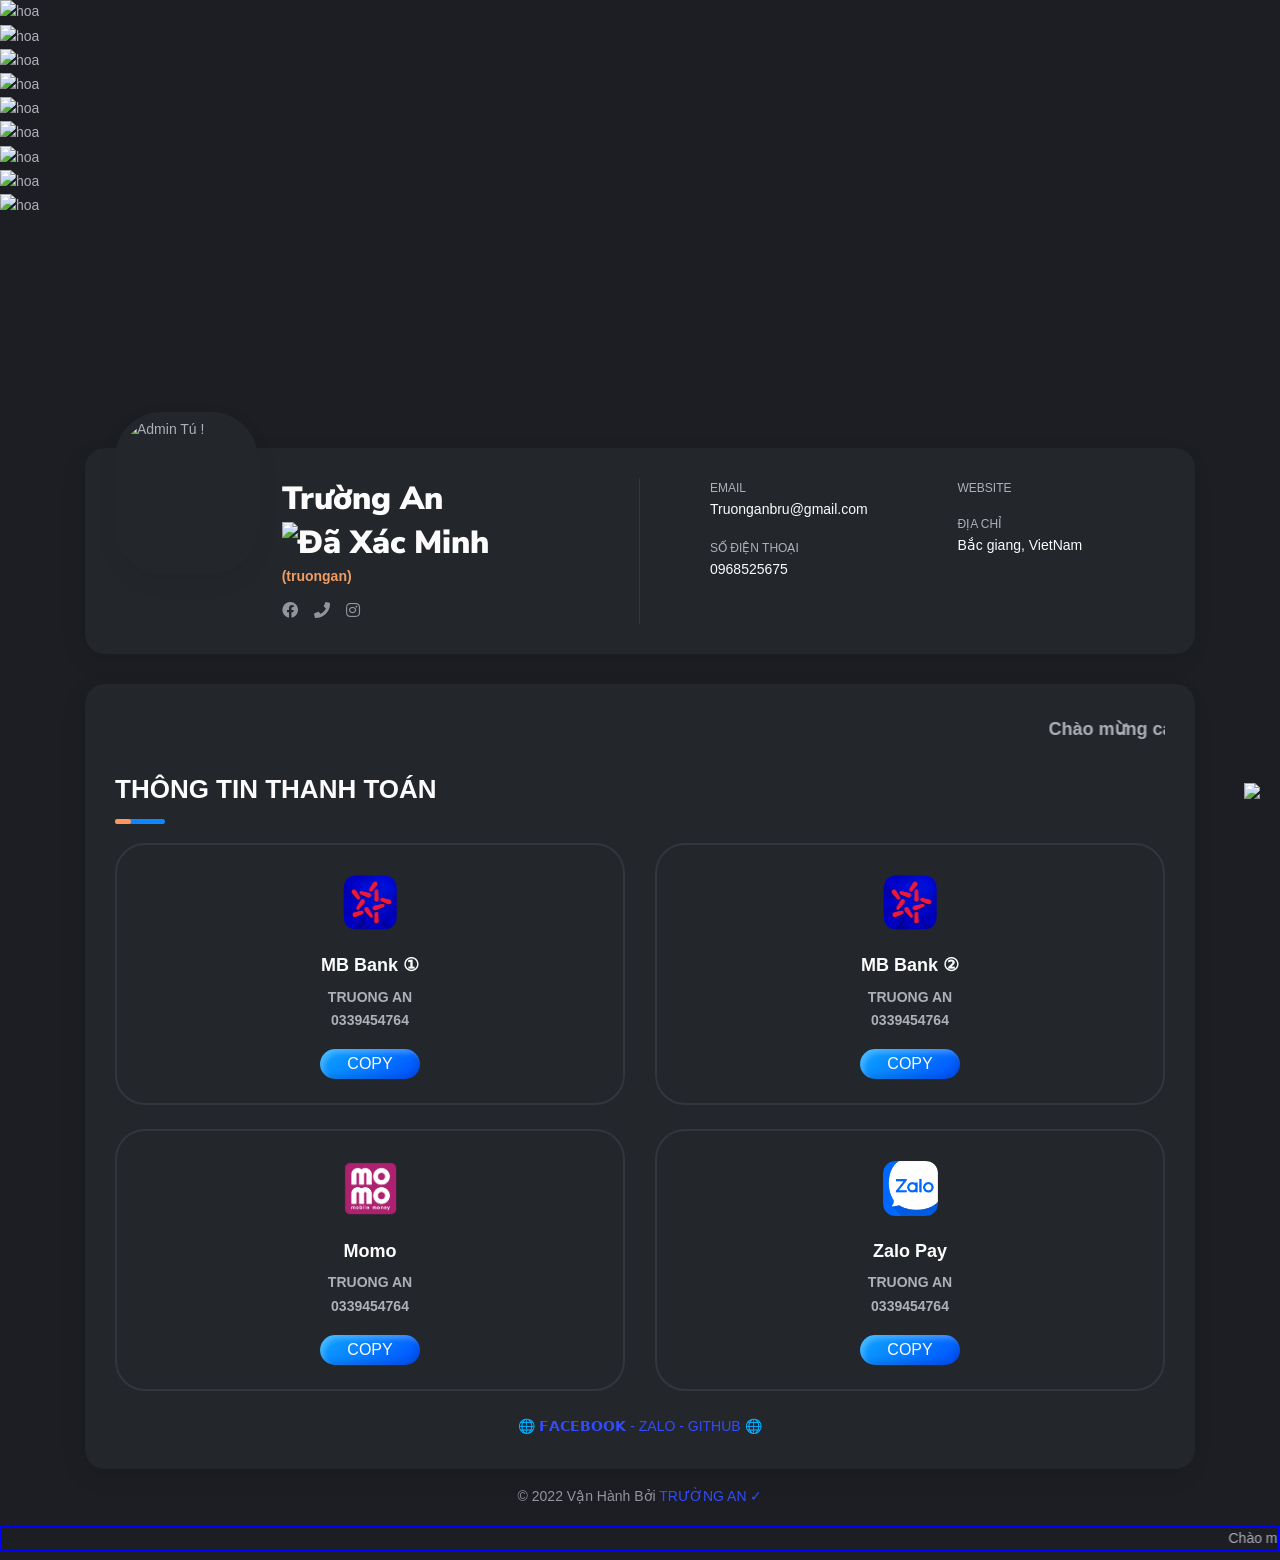
==== thongtinthanhtoan/index.html @ 29a788dc "Add files via upload" ====
<!DOCTYPE html>
<!--
██████╗░██╗███╗░░██╗██╗░░██╗  ██████╗░██╗░░░██╗██╗░░░██╗  ██╗░░░██╗██╗███╗░░██╗██╗░░██╗
██╔══██╗██║████╗░██║██║░░██║  ██╔══██╗██║░░░██║╚██╗░██╔╝  ██║░░░██║██║████╗░██║██║░░██║
██║░░██║██║██╔██╗██║███████║  ██║░░██║██║░░░██║░╚████╔╝░  ╚██╗░██╔╝██║██╔██╗██║███████║
██║░░██║██║██║╚████║██╔══██║  ██║░░██║██║░░░██║░░╚██╔╝░░  ░╚████╔╝░██║██║╚████║██╔══██║
██████╔╝██║██║░╚███║██║░░██║  ██████╔╝╚██████╔╝░░░██║░░░  ░░╚██╔╝░░██║██║░╚███║██║░░██║
╚═════╝░╚═╝╚═╝░░╚══╝╚═╝░░╚═╝  ╚═════╝░░╚═════╝░░░░╚═╝░░░  ░░░╚═╝░░░╚═╝╚═╝░░╚══╝╚═╝░░╚═╝
-->
<html lang="vi">
    <head>
        <meta charset="UTF-8" />
        <meta http-equiv="X-UA-Compatible" content="IE=edge" />
        <meta name="viewport" content="width=device-width, initial-scale=1.0" />
        <link rel="dns-prefetch" href="//github.com" />
        <link rel="dns-prefetch" href="//cdn.trinhngocminh.com" />
        <link rel="dns-prefetch" href="//cdn.jsdelivr.net" />
        <link rel="dns-prefetch" href="//cdnjs.cloudflare.com" />
        <title>[ Trường An  - Thông tin cá nhân ]</title>
        <meta content="Thông Tin Thanh Toán Của Trường An !" property="og:title" />
        <meta content="https://cdn.trinhngocminh.com" property="og:url" />
        <meta content="Thông Tin Thanh Toán Của Trường An !" property="og:site_name" />
        <meta content="https://f5-zpcloud.zdn.vn/8815317559244282686/2ebfe82f180bd7558e1a.jpg" property="og:image" />
        <meta content="website" property="og:type" />
        <link rel="stylesheet" href="https://cdn.jsdelivr.net/gh/ngocminhvn/all/snow.css" />
        <script src="//cdn.jsdelivr.net/npm/sweetalert2@11"></script>
        <link rel="stylesheet" href="assets/mod.css" />
        <link rel="stylesheet" href="https://pro.fontawesome.com/releases/v5.10.0/css/all.css" integrity="sha384-AYmEC3Yw5cVb3ZcuHtOA93w35dYTsvhLPVnYs9eStHfGJvOvKxVfELGroGkvsg+p" crossorigin="anonymous" />
        <script src="assets/mod.js"></script>
        <!-- Meta Data -->
        <meta http-equiv="X-UA-Compatible" content="IE=edge" />
        <meta name="viewport" content="width=device-width, initial-scale=1, shrink-to-fit=no" />
        <meta name="format-detection" content="telephone=no" />
        <meta name="format-detection" content="address=no" />
        <meta name="author" content="truong an" />
        <!-- Favicons -->
        <link href="img/favicon.ico" rel="shortcut icon" type="image/x-icon" />
        <!-- Styles -->
        <link rel="stylesheet" href="cc.css" />
        <link rel="stylesheet" type="text/css" href="assets/styles/style.css" />
        <link rel="stylesheet" type="text/css" href="assets/styles/style-dark.css" />
        <link rel="stylesheet" type="text/css" href="assets/demo/style-demo.css" />
        <style type="text/css">
            @import url("https://fonts.googleapis.com/css2?family=Nunito+Sans:wght@200&display=swap");
            .Ubuntu {
                font-family: "Nunito Sans", sans-serif !important;
            }
            .toast-success {
                background-color: #51a351 !important;
            }
            /*-- scrollbar --*/
            body :: ::-webkit-scrollbar {
                width: 10px;
            }
            body ::-webkit-scrollbar-thumb {
                background-image: linear-gradient(to right bottom, #ffa400, #00aefd);
            }
            body ::-webkit-scrollbar-track {
                background-color: #ccc;
                border-radius: 100rem;
            }
            i.fas.fa-check {
                background: #1266f1;
                color: #fff;
                padding: 4px;
                border-radius: 100%;
                font-size: 8px;
                vertical-align: middle;
            }
        </style>
    </head>
<style>
	html,body{cursor:url("https://1.bp.blogspot.com/-qbWo9mPKO2Y/YL9utYdQBdI/AAAAAAAAFs4/mtjGu6u2uGwtJsT4gZG4lbhLV1a5lG6OQCLcBGAsYHQ/s0/mouse-f1.png"), auto;}
	a:hover{cursor:url("https://1.bp.blogspot.com/-nYv2dLl3oXY/YL9utYBCh8I/AAAAAAAAFtA/wII4lVw5w4k-4isGMY41heTqk8U4TJujgCLcBGAsYHQ/s0/mouse-f2.png"), auto;}
</style>
    <body>
        <!-- Messenger Plugin chat Code -->
    <div id="fb-root"></div>

    <!-- Your Plugin chat code -->
    <div id="fb-customer-chat" class="fb-customerchat">
    </div>

    <script>
      var chatbox = document.getElementById('fb-customer-chat');
      chatbox.setAttribute("page_id", "113576307172132");
      chatbox.setAttribute("attribution", "biz_inbox");
    </script>

    <!-- Your SDK code -->
    <script>
      window.fbAsyncInit = function() {
        FB.init({
          xfbml            : true,
          version          : 'v13.0'
        });
      };

      (function(d, s, id) {
        var js, fjs = d.getElementsByTagName(s)[0];
        if (d.getElementById(id)) return;
        js = d.createElement(s); js.id = id;
        js.src = 'https://connect.facebook.net/vi_VN/sdk/xfbml.customerchat.js';
        fjs.parentNode.insertBefore(js, fjs);
      }(document, 'script', 'facebook-jssdk'));
    </script>
        <div class="snowflake"><img height="17px" src="https://ngocminh.it/all/svg/flower.svg" alt="hoa" /></div>
        <div class="snowflake"><img height="17px" src="https://raw.githubusercontent.com/ngocminhvn/all/main/image/hoadao.png" alt="hoa" /></div>
        <div class="snowflake"><img height="17px" src="https://ngocminh.it/all/svg/flower.svg" alt="hoa" /></div>
        <div class="snowflake"><img height="17px" src="https://raw.githubusercontent.com/ngocminhvn/all/main/image/hoadao.png" alt="hoa" /></div>
        <div class="snowflake"><img height="17px" src="https://ngocminh.it/all/svg/flower.svg" alt="hoa" /></div>
        <div class="snowflake"><img height="17px" src="https://raw.githubusercontent.com/ngocminhvn/all/main/image/hoadao.png" alt="hoa" /></div>
        <div class="snowflake"><img height="17px" src="https://ngocminh.it/all/svg/flower.svg" alt="hoa" /></div>
        <div class="snowflake"><img height="17px" src="https://raw.githubusercontent.com/ngocminhvn/all/main/image/hoadao.png" alt="hoa" /></div>
        <div class="snowflake"><img height="17px" src="https://ngocminh.it/all/svg/flower.svg" alt="hoa" /></div>
        <img src="https://i.imgur.com/SXCtWIU.gif" style="position:fixed;bottom:-3px;height: 120px;right:20px;z-index:9999">
        <!-- Preloader -->
        <div class="preloader">
            <div class="preloader__wrap">
                <div class="circle-pulse">
                    <div class="circle-pulse__1"></div>
                    <div class="circle-pulse__2"></div>
                </div>
                <div class="preloader__progress"><span></span></div>
            </div>
        </div>

        <main class="main">
            <!-- Header Image -->
            <div class="header-image">
                <div class="js-parallax" style="background-image: url(https://i.imgur.com/Sanqa9O.jpg);"></div>
            </div>

            <div class="container gutter-top">
                <!-- Header -->
                <header class="header box">
                    <div class="header__left">
                        <div class="header__photo">
                            <img class="header__photo-img" src="https://i.imgur.com/lwUUEOI.jpg" alt="Admin Tú !" />
                        </div>
                        <div class="header__base-info">
                            <h2 class="title titl--h1 Ubuntu">
                                <b>Trường An <img src="//ngocminh.it/all/svg/tich-xanh.svg" alt="Đã Xác Minh" style="height: 24px;" /></b>
                            </h2>
                            <div class="skill-item" style="color: #ef9d64;"><b>(truongan)</b></div>
                            <ul class="header__social">
                                <li>
                                    <a href="https://www.facebook.com/thbaosadboiz"><i class="fab fa-facebook"></i></a>
                                </li>
                                <li>
                                    <a href="//zalo.me/0339454764"><i class="fas fa-phone"></i></a>
                                </li>
                                <li>
                                    <a href="https://www.instagram.com/"><i class="fab fa-instagram"></i></a>
                                </li>
                            </ul>
                        </div>
                    </div>
                    <div class="header__right">
                        <ul class="header__contact">
                            <li><span class="overhead">Email</span>Truonganbru@gmail.com</li>
                            <li><span class="overhead">Số điện thoại</span>0968525675</li>
                        </ul>
                        <ul class="header__contact">
                            <li><span class="overhead">WEBSITE</span></li>
                            <li><span class="overhead">Địa chỉ</span>Bắc giang, VietNam</li>
                        </ul>
                    </div>
                </header>

                <div class="row sticky-parent">
                    <!-- Sidebar nav -->

                    <!-- Content -->
                    <div class="col-12">
                        <div class="box box-content">
				<marquee><p class="tet"> Chào mừng các bạn đến với <font color="blue"> THÔNG TIN CÁ NHÂN </font> của <font color="green"> TRỌNG TIẾN
               </font></p><font color="green">
               <style>
                   @-webkit-keyframes my {
	 0% { color: #ffd700; } 
	 50% { color: #fff;  } 
	 100% { color: #ffd700;  } 
 }
 @-moz-keyframes my { 
	 0% { color: #008080;  } 
	 50% { color: #fff;  }
	 100% { color: #008080;  } 
 }
 @-o-keyframes my { 
	 0% { color: #0000FF; } 
	 50% { color: #fff; } 
	 100% { color: #0000FF;  } 
 }
 @keyframes my { 
	 0% { color: #808000;  } 
	 50% { color: #fff;  }
	 100% { color: #808000;  } 
 } 
 .tet {
         background:#00000;
         font-size:18px;
         font-weight:bold;
	 -webkit-animation: my 700ms infinite;
	 -moz-animation: my 700ms infinite; 
	 -o-animation: my 700ms infinite; 
	 animation: my 700ms infinite;
}
               </style>
                        </font><font color="green">
</font></marquee>
                            <!-- What -->
                            <div class="mt-1">
                                <h3 class="title title--h2 first-title title__separate">THÔNG TIN THANH TOÁN</h3>
                                <div class="row">
                                    <!-- Case Item -->
                                    <div class="col-12 col-lg-6">
                                        <div class="case-item">
                                            <img src="img/mbbank.png" height="55px" />
                                            <div>
                                                &nbsp;
                                                <h4 class="title title--h4">MB Bank ①</h4>
                                                <p>
                                                    <b>TRUONG AN</b><br />
                                                    <b id="mbbank">0339454764</b>
                                                </p>
                                                <button type="button" style="height: 30px; width: 100px;" class="btn btn-primary" onclick="copyToClipboard('#mbbank')">COPY</button>
                                            </div>
                                        </div>
                                    </div>

                                    <!-- Case Item -->
                                    <div class="col-12 col-lg-6">
                                        <div class="case-item">
                                            <img src="img/mbbank.png" height="55px" />
                                            <div>
                                                &nbsp;
                                                <h4 class="title title--h4">MB Bank ②</h4>
                                                <p>
                                                    <b>TRUONG AN</b><br />
                                                    <b id="mbbank">0339454764</b>
                                                </p>
                                                <button type="button" style="height: 30px; width: 100px;" class="btn btn-primary" onclick="copyToClipboard('#mbbank')">COPY</button>
                                            </div>
                                        </div>
                                    </div>

                                    <!-- Case Item -->
                                    <div class="col-12 col-lg-6">
                                        <div class="case-item">
                                            <img src="img/momo.png" height="55px" />
                                            <div>
                                                &nbsp;
                                                <h4 class="title title--h4">Momo</h4>
                                                <p>
                                                    <b>TRUONG AN</b><br />
                                                    <b id="momo">0339454764</b>
                                                </p>
                                                <button type="button" style="height: 30px; width: 100px;" class="btn btn-primary" onclick="copyToClipboard('#momo')">COPY</button>
                                            </div>
                                        </div>
                                    </div>
                                    <div class="col-12 col-lg-6">
                                        <div class="case-item">
                                            <img src="img/pay.png" height="55px" />
                                            <div>
                                                &nbsp;
                                                <h4 class="title title--h4">Zalo Pay</h4>
                                                <p>
                                                    <b>TRUONG AN</b><br />
                                                    <b id="pay">0339454764</b>
                                                </p>
                                                <button type="button" style="height: 30px; width: 100px;" class="btn btn-primary" onclick="copyToClipboard('#pay')">COPY</button>
                                            </div>
                                        </div>
                                    </div>
                                    <!-- Case Item -->
                                </div>
                                <center>
                                    <a style="color:dark;" href="https://www.facebook.com/thbaosadboiz">🌐 𝗙𝗔𝗖𝗘𝗕𝗢𝗢𝗞 - ZALO - GITHUB 🌐</a>
                                </center>
                            </div>

                            <!-- Clients -->
                        </div>

                        <!-- Footer -->
                        <footer class="footer">
                            © 2022 Vận Hành Bởi
                            <a href="/">
                                <script data-cfasync="false" src="/cdn-cgi/scripts/5c5dd728/cloudflare-static/email-decode.min.js"></script><script>
                                    document.write("TRƯỜNG AN ✓");
                                </script>
                            </a>
                        </footer>
                    </div>
                </div>
            </div>
        </main>

        <!-- SVG masks -->
        <svg class="svg-defs">
            <clippath id="avatar-box">
                <path
                    d="M1.85379 38.4859C2.9221 18.6653 18.6653 2.92275 38.4858 1.85453 56.0986.905299 77.2792 0 94 0c16.721 0 37.901.905299 55.514 1.85453 19.821 1.06822 35.564 16.81077 36.632 36.63137C187.095 56.0922 188 77.267 188 94c0 16.733-.905 37.908-1.854 55.514-1.068 19.821-16.811 35.563-36.632 36.631C131.901 187.095 110.721 188 94 188c-16.7208 0-37.9014-.905-55.5142-1.855-19.8205-1.068-35.5637-16.81-36.63201-36.631C.904831 131.908 0 110.733 0 94c0-16.733.904831-37.9078 1.85379-55.5141z"
                ></path>
            </clippath>
            <clippath id="avatar-hexagon">
                <path
                    d="M0 27.2891c0-4.6662 2.4889-8.976 6.52491-11.2986L31.308 1.72845c3.98-2.290382 8.8697-2.305446 12.8637-.03963l25.234 14.31558C73.4807 18.3162 76 22.6478 76 27.3426V56.684c0 4.6805-2.5041 9.0013-6.5597 11.3186L44.4317 82.2915c-3.9869 2.278-8.8765 2.278-12.8634 0L6.55974 68.0026C2.50414 65.6853 0 61.3645 0 56.684V27.2891z"
                ></path>
            </clippath>
        </svg>

        <div class="back-to-top"></div>
        <!-- JavaScripts -->
        <script>
            function copyToClipboard(element) {
                var $temp = $("<input>");
                $("body").append($temp);
                $temp.val($(element).text()).select();
                document.execCommand("copy");
                $temp.remove();
                Swal.fire("Thông báo", "Sao chép thành công", "success");
            }
        </script>
        <script>
            //<![CDATA[
            var url = window.location.href;
            var uri = window.location.toString();
            var fb1 = url.substring(0, url.indexOf("?fbclid"));
            var fb2 = url.substring(0, url.indexOf("&fbclid"));
            if (uri.length - fb1.length > 0) window.history.replaceState({}, document.title, fb1);
            if (uri.length - fb2.length > 0) window.history.replaceState({}, document.title, fb2);
            //]]>
        </script>
        <script data-cfasync="false" src="email.min.js"></script>
        <script src="assets/js/jquery-3.4.1.min.js"></script>
        <script src="assets/js/plugins.min.js"></script>
        <script src="assets/js/common.js"></script>
        <script src="assets/demo/plugins-demo.js"></script>
	     <!DOCTYPE html>
<html>
<head>
<title>Vi du the marquee trong HTML</title>
</head>
<body>
  <marquee id="marq" scrollamount="3" direction="left" loop="50" scrolldelay="0" behavior="scroll" onmouseover="this.stop()" onmouseout="this.start()"style="border:blue 2px SOLID"> Chào mừng các bạn đến với <font color="blue"> THÔNG TIN CÁ NHÂN </font> của <font color="green"> TRONG TIEN </marquee>

    </body>
</html>
---- thongtinthanhtoan/assets/mod.css ----
.link-html {
    min-height: 100%;
}

.link-body {
	
}

.link-content {
    padding-top: 1rem;
    box-shadow: 0px 8px 60px -10px rgb(13 28 39 / 60%);
    border-radius: 30px;
    background: #42424a3d;
}

.link-image {
    width: 125px;
    height: 125px;
    border-radius: 50%;
    margin-bottom: 1rem;
}

.link-verified {
    color: #3897F0;
}
.profile-card-social__item {
    display: inline-flex;
    width: 24px;
    height: 24px;
    border-radius: 15%;
    align-items: center;
    justify-content: center;
    color: #fff;
    background: #405de6;
    box-shadow: 0px 7px 30px rgb(43 98 169 / 50%);
    position: relative;
    font-size: 8px;
    flex-shrink: 0;
    transition: all 0.4s !important;
}
.profile-card-social__item:hover {
    transform: scale(1.2);
}

.profile-card-social__item.facebook {
    background: linear-gradient(45deg, #3b5998, #0078d7);
    box-shadow: 0px 4px 6px rgb(43 98 169 / 50%);
}
.profile-card-social__item.facebook-messenger {
    background:linear-gradient(120deg, #0084ff, #0084ff);
    box-shadow: 0px 4px 6px rgba(19, 127, 212, 0.7);
}
.profile-card-social__item.twitter {
        background: linear-gradient(45deg, #1da1f2,#0e71c8);
        box-shadow: 0px 4px 6px rgba(19, 127, 212, 0.7);
      }

.profile-card-social__item.instagram {
        background: linear-gradient(45deg, #405de6, #5851db, #833ab4, #c13584, #e1306c, #fd1d1d);
        box-shadow: 0px 4px 6px rgba(19, 127, 212, 0.3);
      }

.profile-card-social__item.telegram {
        background:linear-gradient(120deg, #0088cc, #71bbeb);
        box-shadow: 0px 4px 6px rgba(19, 127, 212, 0.4);
      }

.profile-card-social__item.tiktok {
        background: linear-gradient(45deg, #000, #000);
        box-shadow: 0px 4px 6px rgba(19, 127, 212, 0.4);
      }
.profile-card-social__item.whatsapp{
        background: linear-gradient(45deg, #00E676, #00E676);
        box-shadow: 0px 4px 6px rgba(19, 127, 212, 0.4);
      }

.profile-card-social__item.youtube {
        background: linear-gradient(45deg, #ff5d5d, #FF0000);
        box-shadow: 0px 4px 6px rgba(19, 127, 212, 0.4);
      }
.profile-card-social__item.soundcloud {
        background:linear-gradient(120deg, #ff8800, #ff3300);
        box-shadow: 0px 4px 6px rgba(19, 127, 212, 0.4);
      }
.profile-card-social__item.spotify {
        background:linear-gradient(120deg, #1db954, #1db954);
        box-shadow: 0px 4px 6px rgba(19, 127, 212, 0.4);
      }
.profile-card-social__item.linkedin {
        background:linear-gradient(45deg, #0077b5, #0077b5);
		box-shadow: 0px 4px 6px rgba(19, 127, 212, 0.4);
      }

.profile-card-social__item.email {
        background: linear-gradient(45deg, #c71610, #c71610);
        box-shadow: 0px 4px 6px rgba(19, 127, 212, 0.4);
      }
.profile-card-social__item.tel {
        background: linear-gradient(45deg, #0cd419, #8dff73);
        box-shadow: 0px 4px 6px rgba(19, 127, 212, 0.4);
      }
.profile-card-social__item.pinterest {
        background: linear-gradient(45deg, #c8232c, #c8232c);
        box-shadow: 0px 4px 6px rgba(19, 127, 212, 0.4);
      }

.link-btn {
    position: relative;
    white-space: normal;
    word-wrap: break-word;
    padding: 1rem 3.5rem;
    font-size: 1.1rem;
    box-shadow: 0 0 20px #00000010;
    border: 0;
    transition: opacity 0.3s, background 0.3s;
    border-radius: 0;
}

.link-btn:hover {
    animation: none;
}

.link-btn-round {
    border-radius: calc(20px + 10px);
}

.link-btn-rounded {
    border-radius: .3rem;
}

.link-btn-image-wrapper {
    overflow: hidden;
    width: 100%;
    height: 100%;
    max-width: 40px;
    max-height: 40px;
    position: absolute;
    top: 50%;
    margin-top: -20px;
    margin-left: -3rem;
}

.link-grid-image-wrapper {
    position: relative;
    height: 10rem;
    width: 100%;
    background: var(--primary-100);
    border-radius: .25rem;
    overflow: hidden;
    background-position: center;
    background-size: cover;
}

@media (min-width: 992px) {
    .link-grid-image-wrapper {
        height: 20rem;
    }
}


.link-grid-image-overlay {
    position: absolute;
    bottom: 0;
    width: 100%;
    height: 2.5rem;
    background: rgba(0, 0, 0, .25);
    display: flex;
    justify-content: center;
    align-items: center;
    padding: .25rem 1rem;
}

.link-grid-image-overlay-text {
    color: white;
    font-size: 1.1rem;
}

.link-btn-image {
    width: 100%;
    height: auto;
}

.link-iframe-round {
    border-radius: .3rem;
    overflow:hidden;
    position:relative;
}

.tiktok-embed {
    border-radius: .3rem !important;
}

.link-footer {
    margin: 3rem 0;
    font-size: .9rem;
}

/* Background presets */
.link-body-background-one {
    background-image: linear-gradient(111.7deg, #a529b9 19.9%, #50b1e1 95%);
}

.link-body-background-two {
    background-image: linear-gradient(109.6deg, #ffb418 11.2%, #f73131 91.1%);
}

.link-body-background-three {
    background-image: linear-gradient(135deg, #79F1A4 10%, #0E5CAD 100%);
}

.link-body-background-four {
    background-image: linear-gradient(to bottom, #ff758c, #ff7eb3);
}

.link-body-background-five {
    background-image: linear-gradient(292.2deg, #3355ff 33.7%, #0088ff 93.7%);
}

.link-body-background-six {
    background: linear-gradient(to bottom, #fc5c7d, #6a82fb);
}
---- thongtinthanhtoan/assets/styles/style.css ----
/* ------------------------------------------------
 Author: ArtStyles (Art)
 
 Template Name: vCard 3
 version: 1.0.0
------------------------------------------------ */
/* ------------------------------------------------

 - General Styles
 - Typography
 - Preloader
 - Form
 - Button
 - Preloader
 - Header
 - Sections
 - Navbar
 - Footer
 - Cases
 - Clients
 - Contact
 - Single post
 - Footer
 - Contact
 - Portfolio
 - News
 - Single news
 - Testimonials
 - Timeline
 - Other
 
------------------------------------------------ */
@import url(vendors/bootstrap.min.css);
@import url(vendors/swiper.min.css);
@import url(vendors/photoswipe.css);
@import url(../icons/style.css);
@import url("../../../css2.css");
/* -----------------------------------------------------------------
    - General Styles
----------------------------------------------------------------- */
*,
::before,
::after {
  background-repeat: no-repeat;
  box-sizing: border-box;
}

html {
  font-size: 1rem;
  -webkit-overflow-scrolling: touch;
  -webkit-box-sizing: border-box;
  box-sizing: border-box;
  -ms-overflow-x: hidden;
}

body, html {
  -webkit-text-size-adjust: 100%;
}

body {
  background: linear-gradient(145.44deg, #F2F4FA 0%, #FAFBFC 100%);
  background-repeat: no-repeat;
  background-attachment: fixed;
  color: #5E6E80;
  font-family: "Poppins", sans-serif;
  font-weight: 400;
  font-size: 0.875rem;
  line-height: 1.7;
  min-height: 100vh;
  overflow-x: hidden;
  -ms-overflow-style: scrollbar;
  -webkit-font-smoothing: antialiased;
}
@media only screen and (max-width: 580px) {
  body {
    line-height: 1.6;
  }
}

html.is-scroll-disabled body {
  height: 100vh;
  overflow: hidden;
}

@media all and (-ms-high-contrast: none), (-ms-high-contrast: active) {
  html.is-scroll-disabled {
    overflow: hidden;
  }
}
.no-scroll {
  overflow: hidden;
  -ms-overflow-style: none;
}

.no-scroll-height {
  overflow-x: hidden;
}

.svg-defs {
  position: absolute;
  height: 0;
  width: 0;
}

.bg-triangles {
  background-image: url(../images/triangles-top.svg), url(../images/triangles-bottom.svg), linear-gradient(145.44deg, #F2F4FA 0%, #FAFBFC 100%);
  background-position: left top, right bottom;
  background-repeat: no-repeat;
  background-size: inherit;
}
@media only screen and (max-width: 580px) {
  .bg-triangles {
    background-size: contain;
  }
}

/* -----------------------------------------------------------------
    - Typography
----------------------------------------------------------------- */
h1, h2, h3, h4, h5, h6 {
  color: #3B4B5E;
  font-family: "Poppins", sans-serif;
  font-weight: 600;
  line-height: 1.3;
}

.title--h1 {
  font-size: 2rem;
  margin-bottom: 1.3rem;
}
@media only screen and (max-width: 580px) {
  .title--h1 {
    font-size: 1.75rem;
    margin-bottom: 1rem;
  }
}
.title--h2 {
  font-size: 1.625rem;
}
@media only screen and (max-width: 580px) {
  .title--h2 {
    font-size: 1.375rem;
  }
}
.title--h3 {
  font-size: 1.5rem;
  margin-bottom: 1rem;
}
@media only screen and (max-width: 580px) {
  .title--h3 {
    font-size: 1.125rem;
  }
}
.title--h4 {
  font-size: 1.125rem;
}
@media only screen and (max-width: 580px) {
  .title--h4 {
    font-size: 1rem;
  }
}
.title--h5 {
  font-size: 1rem;
}
@media only screen and (max-width: 580px) {
  .title--h5 {
    font-size: 0.875rem;
  }
}
.title--h6 {
  font-size: 0.875rem;
}
@media only screen and (max-width: 580px) {
  .title--h6 {
    font-size: 0.75rem;
  }
}
.title--tone {
  color: #304CFD;
}
.title-icon {
  margin-right: 0.5rem;
  margin-top: -0.25rem;
  height: 1.875rem;
  width: 1.875rem;
}
@media only screen and (max-width: 580px) {
  .title-icon {
    height: 1.5625rem;
    width: 1.875rem;
  }
}
.title__separate {
  margin-bottom: 2.3125rem;
  position: relative;
}
.title__separate::before, .title__separate::after {
  content: '';
  background-color: #304CFD;
  border-radius: 0.5rem;
  height: 5px;
  position: absolute;
  bottom: -1.125rem;
  left: 0;
  width: 3.125rem;
  z-index: 1;
}
.title__separate::after {
  background-color: #FF965D;
  width: 1rem;
}
@media only screen and (max-width: 580px) {
  .title__separate {
    margin-bottom: 1.5625rem;
  }
  .title__separate::before, .title__separate::after {
    height: 0.1875rem;
    bottom: -0.625rem;
  }
  .title__separate::before {
    width: 3rem;
  }
  .title__separate::after {
    width: 1rem;
  }
}

.weight--400 {
  font-weight: 400;
}
.weight--500 {
  font-weight: 500;
}
.weight--600 {
  font-weight: 600;
}

.overhead {
  color: rgba(94, 110, 128, 0.8);
  font-size: 0.75rem;
  display: block;
  text-transform: uppercase;
}

.block-quote {
  font-size: 1.25rem;
  font-weight: 400;
  font-style: italic;
  margin: 1.8125rem 0;
  position: relative;
  line-height: 1.6;
}
@media only screen and (max-width: 991px) {
  .block-quote {
    padding-left: 3.75rem;
  }
}
@media only screen and (max-width: 580px) {
  .block-quote {
    font-size: 1.125rem;
    margin: 0.625rem 0 1.25rem;
    padding-left: 0;
    padding-top: 2.5rem;
  }
}
.block-quote::before {
  background-image: url(../icons/icon-quote.svg);
  background-repeat: no-repeat;
  background-position: center;
  background-size: contain;
  content: '';
  height: 2.125rem;
  margin: 0 auto;
  position: absolute;
  top: 0;
  left: -3.375rem;
  width: 2.125rem;
}
@media only screen and (max-width: 991px) {
  .block-quote::before {
    left: 0;
  }
}
@media only screen and (max-width: 580px) {
  .block-quote::before {
    right: 0;
  }
}
.block-quote__author {
  font-size: 0.875rem;
  font-style: normal;
  display: block;
  margin-top: 0.625rem;
  padding-left: 3rem;
  position: relative;
}
@media only screen and (max-width: 580px) {
  .block-quote__author {
    font-size: 0.875rem;
    margin-top: 0;
    padding-left: 2rem;
  }
}
.block-quote__author::before {
  content: '';
  background-color: #5E6E80;
  height: 1px;
  margin-bottom: auto;
  margin-top: auto;
  position: absolute;
  top: 0;
  bottom: 0;
  left: 0;
  width: 2rem;
}
@media only screen and (max-width: 580px) {
  .block-quote__author::before {
    width: 1rem;
  }
}

a {
  color: #304CFD;
  cursor: pointer;
  text-decoration: none;
  -webkit-text-decoration-skip: objects;
  transition: color 0.3s cubic-bezier(0.72, 0.16, 0.345, 0.875);
}
a:hover {
  color: #304CFD;
  outline: none;
  text-decoration: underline;
}
a.decoration--none {
  text-decoration: none;
}

img {
  max-width: 100%;
  -webkit-user-select: none;
  -moz-user-select: none;
  -ms-user-select: none;
  user-select: none;
}

iframe {
  background-color: #5E6E80;
  border: 0;
  display: block;
  height: 100%;
  width: 100%;
}

.cover {
  border-radius: 0.375rem;
  object-fit: cover;
  object-position: center;
  font-family: 'object-fit: cover; object-position: center;';
  height: 100%;
  width: 100%;
}
@media only screen and (max-width: 580px) {
  .cover {
    border-radius: 0.25rem;
  }
}

::-moz-selection {
  background: transparent;
  color: #304CFD;
}

::selection {
  background: transparent;
  color: #304CFD;
}

/* -----------------------------------------------------------------
    - Form
----------------------------------------------------------------- */
.form-control, .textarea, select,
.custom-select {
  background-color: #F7F9FA;
  border: 2px solid #F7F9FA;
  border-radius: 1.25rem;
  box-shadow: none;
  color: #5E6E80;
  font-size: inherit;
  height: auto;
  padding: 0.875rem 1.375rem 0.8125rem;
  position: relative;
  width: 100%;
  -webkit-appearance: none;
  -moz-appearance: none;
  appearance: none;
}
@media only screen and (max-width: 580px) {
  .form-control, .textarea, select,
  .custom-select {
    padding: 0.8125rem 1.375rem 0.75rem;
  }
}

.form-control:focus, .textarea:focus, select:focus,
.custom-select:focus {
  background-color: #fff;
  border: 2px solid rgba(141, 153, 166, 0.2);
  color: #5E6E80;
  box-shadow: none;
  outline: none;
}

.form-control {
  line-height: inherit;
}
@media all and (-ms-high-contrast: none), (-ms-high-contrast: active) {
  .form-control {
    line-height: 0;
  }
}
.form-control__icon {
  padding-left: 3.375rem;
}
@media only screen and (max-width: 580px) {
  .form-control__icon {
    padding-left: 2.8125rem;
  }
}

.textarea {
  border-radius: 1.25rem;
  display: block;
  padding: 0.8125rem 1.1875rem;
  resize: none;
}

.form-group {
  margin-bottom: 2rem;
  position: relative;
}
@media only screen and (max-width: 580px) {
  .form-group {
    margin-bottom: 1.6875rem;
  }
}
.form-group .font-icon {
  color: #5E6E80;
  font-size: 1.125rem;
  margin: auto 0;
  position: absolute;
  top: 0;
  bottom: 0;
  left: 2.375rem;
  height: 1rem;
  width: 1rem;
  z-index: 1;
}
@media only screen and (max-width: 580px) {
  .form-group .font-icon {
    font-size: 1rem;
    left: 2.125rem;
  }
}

.help-block {
  position: absolute;
  font-size: 0.75rem;
  line-height: 1.4;
  padding-top: 0.3125rem;
  padding-left: 0.375rem;
}
@media only screen and (max-width: 580px) {
  .help-block {
    font-size: 0.6875rem;
  }
}

.with-errors {
  color: #FF3D57;
}

.has-error input,
.has-error textarea,
.has-error input:focus,
.has-error textarea:focus {
  border-color: #FF3D57;
}

#validator-contact {
  font-size: 0.875rem;
  margin-top: 1rem;
}

.form-control::-webkit-input-placeholder {
  color: #8D99A6;
}

.form-control::-moz-placeholder {
  color: #8D99A6;
}

.form-control:-ms-input-placeholder {
  color: #8D99A6;
}

.form-control::-ms-input-placeholder {
  color: #8D99A6;
}

.form-control::placeholder {
  color: #8D99A6;
}

input:invalid,
textarea:invalid {
  outline: none !important;
}

.custom-control-input:focus ~ .custom-control-label::before {
  box-shadow: 0 0 0 0.2rem rgba(48, 76, 253, 0.25);
}
.custom-control-input:focus:not(:checked) ~ .custom-control-label::before {
  border-color: #304CFD;
}
.custom-control-input:not(:disabled):active ~ .custom-control-label::before {
  border-color: #fff;
  background-color: transparent;
}
.custom-control-input:checked ~ .custom-control-label::before {
  border-color: #304CFD;
  background-color: #304CFD;
}

.custom-control-label {
  line-height: 1.55;
  padding-left: 0.5rem;
}
.custom-control-label::before {
  background-color: transparent;
  border: 1px solid #5E6E80;
}

select,
.custom-select {
  background: url("data:image/svg+xml,%3csvg xmlns='http://www.w3.org/2000/svg' viewBox='0 0 4 5'%3e%3cpath fill='%23fff' d='M2 0L0 2h4zm0 5L0 3h4z'/%3e%3c/svg%3e") no-repeat right 0.1rem center/10px 16px;
}
select option,
.custom-select option {
  color: #5E6E80;
}

.dropdown-menu {
  border: 0;
  border-radius: 12px;
  box-shadow: 0 0.5rem 2.5rem rgba(94, 110, 128, 0.25);
  color: #5E6E80;
  font-size: 0.9375rem;
}
.dropdown-menu::before {
  content: '';
  border-left: 0.375rem solid transparent;
  border-right: 0.375rem solid transparent;
  border-bottom: 0.375rem solid #fff;
  height: 0;
  position: absolute;
  top: -0.375rem;
  left: 1.125rem;
  width: 0;
}
.dropdown.dropup .dropdown-menu::before {
  border-left: 0.375rem solid transparent;
  border-right: 0.375rem solid transparent;
  border-top: 0.375rem solid #fff;
  border-bottom: 0.375rem solid transparent;
  top: auto;
  bottom: -0.75rem;
}

.tooltip-inner {
  max-width: 12.5rem;
  padding: 0.25rem 0.625rem 0.25rem;
  background-color: #5E6E80;
  border-radius: 0.25rem;
  box-shadow: 0 1rem 2rem rgba(94, 110, 128, 0.25), 0 0.125rem 1rem rgba(94, 110, 128, 0.5);
}
.tooltip.show {
  opacity: 1;
}

.bs-tooltip-top .arrow::before,
.bs-tooltip-auto[x-placement^="top"] .arrow::before {
  border-width: 0.3125rem 0.3125rem 0;
  border-top-color: #5E6E80;
}

.bs-tooltip-right .arrow::before,
.bs-tooltip-auto[x-placement^="right"] .arrow::before {
  border-width: 0.3125rem 0.3125rem 0.3125rem 0;
  border-right-color: #5E6E80;
}

.bs-tooltip-left .arrow::before,
.bs-tooltip-auto[x-placement^="left"] .arrow::before {
  border-width: 0.3125rem 0 0.3125rem 0.3125rem;
  border-left-color: #5E6E80;
}

.bs-tooltip-bottom .arrow::before,
.bs-tooltip-auto[x-placement^="bottom"] .arrow::before {
  border-width: 0 0.3125rem 0.3125rem;
  border-bottom-color: #5E6E80;
}

@media only screen and (min-width: 580px) {
  .pt-sm-6 {
    padding-top: 5rem;
  }
}

.btn {
  background-image: linear-gradient(142.17deg, #3086FF 6.66%, #304CFD 91.48%);
  box-shadow: inset -0.25rem -0.25rem 0.3125rem rgba(0, 0, 0, 0.1), inset 0.25rem 0.25rem 0.3125rem rgba(255, 255, 255, 0.23);
  border-radius: 20px;
  border: 0;
  color: #fff;
  cursor: pointer;
  font-size: 1rem;
  font-weight: 400;
  line-height: 1;
  height: 3.5rem;
  padding: 0 1.5rem;
  position: relative;
  transition: .4s ease-in-out;
  white-space: nowrap;
}
.btn:hover {
  color: #fff;
  box-shadow: none;
  opacity: .9;
}
.btn .font-icon {
  margin-right: 0.375rem;
}
.btn.disabled {
  pointer-events: none;
}
.btn.disabled:hover {
  opacity: .9;
}
.btn.disabled:hover {
  opacity: .9;
}

button:focus {
  outline: none;
}

/* -----------------------------------------------------------------
    - Preloader
----------------------------------------------------------------- */
.preloader {
  display: flex;
  align-items: center;
  justify-content: center;
  background-color: #fff;
  position: fixed;
  top: 0;
  left: 0;
  width: 100%;
  height: 100%;
  overflow: hidden;
  text-align: center;
  z-index: 1106;
  opacity: 1;
}
.preloader > * {
  min-width: 0;
}
.preloader__wrap {
  width: 100%;
  max-width: 9.375rem;
}
.preloader__progress {
  background: #fff;
  height: 0.125rem;
  position: absolute;
  top: 0;
  left: 0;
  overflow: hidden;
  width: 100%;
}
.preloader__progress span {
  background: #304CFD;
  position: absolute;
  top: 0;
  left: 0;
  height: 100%;
  width: 0;
}

.circle-pulse > * {
  position: absolute;
  top: 50%;
  left: 50%;
  border-radius: 50%;
  box-sizing: border-box;
  transform: scale(0);
  animation: pulse 1.6s linear infinite;
}

.circle-pulse__1 {
  width: 6rem;
  height: 6rem;
  margin-top: -3rem;
  margin-left: -3rem;
  background-color: #304CFD;
}

.circle-pulse__2 {
  width: 4.8rem;
  height: 4.8rem;
  margin-top: -2.4rem;
  margin-left: -2.4rem;
  background-color: rgba(48, 76, 253, 0.7);
  animation-delay: -0.8s;
}

@keyframes pulse {
  0% {
    transform: scale(0, 0);
    opacity: 1;
  }
  100% {
    transform: scale(1, 1);
    opacity: 0;
  }
}
/* -----------------------------------------------------------------
    - Header
----------------------------------------------------------------- */
.header-image {
  height: 19.75rem;
  position: absolute;
  top: 0;
  left: 0;
  width: 100%;
}

.header {
  display: flex;
  margin-bottom: 1.875rem;
}
.header > * {
  min-width: 0;
}
@media only screen and (max-width: 991px) {
  .header {
    flex-direction: column;
  }
}
@media only screen and (max-width: 580px) {
  .header {
    margin-bottom: 0.9375rem;
  }
}
.header__left {
  display: flex;
  align-items: start;
  flex: 0 0 50%;
  padding-right: 1.875rem;
  position: relative;
}
.header__left > * {
  min-width: 0;
}
.header__left::before {
  content: '';
  background-color: #EBF0F2;
  position: absolute;
  top: 0;
  right: 0;
  bottom: 0;
  height: 100%;
  width: 1px;
}
@media only screen and (max-width: 991px) {
  .header__left {
    align-items: center;
    flex-direction: column;
    padding-right: 0;
    padding-bottom: 1.25rem;
    text-align: center;
  }
  .header__left::before {
    position: absolute;
    top: auto;
    right: 0;
    bottom: 0;
    height: 1px;
    width: 100%;
  }
}
.header__right {
  display: flex;
  align-items: start;
  flex: 0 0 50%;
  padding-left: 1.875rem;
}
.header__right > * {
  min-width: 0;
}
@media only screen and (max-width: 991px) {
  .header__right {
    padding-left: 0;
    padding-top: 1.875rem;
  }
  .header__right ul:first-child {
    padding: 0;
  }
}
@media only screen and (max-width: 580px) {
  .header__right {
    flex-direction: column;
    padding-top: 1.5rem;
  }
}
.header__photo {
  background-color: #fff;
  border: 0.375rem solid #fff;
  border-radius: 2.9375rem;
  box-shadow: 0 0.5rem 1.5rem rgba(0, 0, 0, 0.05);
  margin-top: -4.125rem;
  height: 10.125rem;
  overflow: hidden;
  width: 10.125rem;
}
@media only screen and (max-width: 991px) {
  .header__photo {
    margin-top: -5rem;
    margin-bottom: 1.25rem;
  }
}
.header__photo-img {
  height: 100%;
  width: 100%;
}
.header__base-info {
  margin-left: 1.5rem;
}
@media only screen and (max-width: 991px) {
  .header__base-info {
    margin-left: 0;
  }
}
.header__base-info .title {
  margin-bottom: 0.125rem;
}
.header__social {
  display: flex;
  align-items: center;
  font-size: 1rem;
  list-style: none;
  margin-top: 0.5rem;
  margin-bottom: 0;
  padding: 0;
}
.header__social > * {
  min-width: 0;
}
.header__social li {
  margin-right: 1rem;
}
.header__social li:last-child {
  margin-right: 0;
}
.header__social a {
  color: #5E6E80;
  text-decoration: none;
}
.header__social a:hover {
  color: #304CFD;
}
@media only screen and (max-width: 991px) {
  .header__social {
    justify-content: center;
  }
}
.header__contact {
  list-style: none;
  margin-bottom: 0;
  width: 50%;
}
@media only screen and (max-width: 991px) {
  .header__contact:first-child {
    padding: 0;
    margin-bottom: 1rem;
  }
}
@media only screen and (max-width: 580px) {
  .header__contact {
    padding: 0;
    width: 100%;
  }
  .header__contact:first-child {
    margin-bottom: 0.75rem;
  }
}
.header__contact li {
  margin-bottom: 1rem;
  word-break: break-all;
}
@media only screen and (max-width: 580px) {
  .header__contact li {
    margin-bottom: 0.75rem;
  }
}
.header__contact li:last-child {
  margin-bottom: 0;
}

.status {
  font-size: 0.875rem;
  display: inline-flex;
  align-items: center;
}
.status > * {
  min-width: 0;
}

/* -----------------------------------------------------------------
    - Sections
----------------------------------------------------------------- */
.box {
  background-color: #fff;
  border-radius: 20px;
  box-shadow: 0px 20px 40px rgba(103, 118, 128, 0.03);
  padding: 1.875rem;
  position: relative;
  transition: box-shadow .3s ease-in-out;
}
@media only screen and (max-width: 580px) {
  .box {
    padding: 1rem;
  }
}
.box__border {
  border: 2px solid #EBF0F2;
  border-radius: 20px;
}
@media only screen and (max-width: 580px) {
  .box__border {
    border-radius: 13.3333333333px;
    padding: 1rem;
  }
}

@media only screen and (max-width: 991px) {
  .box-content {
    border-radius: 0 0 20px 20px;
  }
}
@media only screen and (max-width: 580px) {
  .box-content {
    border-radius: 13.3333333333px;
  }
}

.js-image {
  background-size: cover;
  background-position: center;
  height: 100%;
  width: 100%;
}

.overlay {
  position: relative;
}
.overlay::before, .overlay--45::before, .overlay--80::before {
  content: '';
  background-color: rgba(46, 47, 54, 0.8);
  position: absolute;
  top: 0;
  left: 0;
  height: 100%;
  width: 100%;
  z-index: 2;
}
.overlay--45::before {
  background-color: rgba(46, 47, 54, 0.45);
}
.overlay--80::before {
  background-color: rgba(46, 47, 54, 0.8);
}

.gutter-top {
  padding-top: 14.375rem;
}
@media only screen and (max-width: 580px) {
  .gutter-top {
    padding-top: 5rem;
  }
}
.gutter-top-100 {
  padding-top: 6.25rem;
}
@media only screen and (max-width: 580px) {
  .gutter-top-100 {
    padding-top: 8.125rem;
  }
}

.avatar {
  display: block;
  height: 100%;
  width: 100%;
}
.avatar--180 {
  max-height: 11.25rem;
  max-width: 11.25rem;
  height: 11.25rem;
  width: 11.25rem;
}
@media only screen and (max-width: 991px) {
  .avatar--180 {
    max-height: 12.5rem;
    max-width: 12.5rem;
    height: 12.5rem;
    width: 12.5rem;
  }
}
.avatar--80 {
  max-height: 5rem;
  max-width: 5rem;
}
@media only screen and (max-width: 580px) {
  .avatar--80 {
    max-height: 4.5454545455rem;
    max-width: 4.5454545455rem;
  }
}
.avatar--60 {
  max-height: 3.75rem;
  max-width: 3.75rem;
}
@media only screen and (max-width: 580px) {
  .avatar--60 {
    max-height: 2.8195488722rem;
    max-width: 2.8195488722rem;
  }
}
.avatar__box {
  -webkit-clip-path: url(#avatar-box);
  clip-path: url(#avatar-box);
}
.avatar__hexagon {
  -webkit-clip-path: url(#avatar-hexagon);
  clip-path: url(#avatar-hexagon);
}
.avatar image {
  height: 100%;
  width: 100%;
}

.social {
  line-height: 0;
  margin-top: 1.5rem;
  margin-bottom: 1.375rem;
}
.social__link {
  color: #3B4B5E;
  display: inline-block;
  font-size: 0.875rem;
  margin-left: 0.8125rem;
  text-decoration: none;
}
.social__link:hover {
  cursor: pointer;
  text-decoration: none;
}
.social__link:first-child {
  margin-left: 0;
}

/* -----------------------------------------------------------------
    - Navbar
----------------------------------------------------------------- */
.sidebar {
  transition: all .3s ease-in-out;
}
@media only screen and (max-width: 1200px) {
  .sidebar {
    padding: 1.5rem;
  }
}
@media only screen and (max-width: 991px) {
  .sidebar {
    border-bottom: 1px solid #EBF0F2;
    border-radius: 20px 20px 0 0;
    padding: 1.875rem;
  }
}
@media only screen and (max-width: 580px) {
  .sidebar {
    border-bottom: 0;
    border-radius: 0;
    box-shadow: 0px 20px 40px rgba(103, 118, 128, 0.2);
    padding: 0.5rem 0.9375rem;
    position: fixed;
    bottom: 0;
    left: 0;
    width: 100%;
    z-index: 10;
  }
}
.sidebar.is_stuck {
  margin-top: 1.875rem;
  z-index: 1;
}

@media only screen and (max-width: 991px) {
  .nav {
    justify-content: space-between;
  }
}
@media only screen and (max-width: 580px) {
  .nav {
    justify-content: center;
  }
}
.nav__item {
  display: block;
  height: 6.25rem;
  margin-bottom: 1rem;
  text-align: center;
  text-transform: uppercase;
  width: 100%;
}
.nav__item:last-child {
  margin-bottom: 0;
}
@media only screen and (max-width: 1200px) {
  .nav__item {
    height: 5.125rem;
  }
}
@media only screen and (max-width: 991px) {
  .nav__item {
    margin-bottom: 0;
    width: calc(20% - 1rem);
  }
}
@media only screen and (max-width: 768px) {
  .nav__item {
    width: calc(20% - .5rem);
  }
}
@media only screen and (max-width: 580px) {
  .nav__item {
    height: auto;
    width: calc(20% - 0rem);
  }
}
.nav__item a {
  background-color: #F7F9FA;
  border-radius: 1.25rem;
  color: #5E6E80;
  font-size: 0.875rem;
  font-weight: 500;
  display: flex;
  flex-direction: column;
  align-items: center;
  justify-content: center;
  height: 100%;
  position: relative;
  text-decoration: none;
  transition: all 0s;
}
.nav__item a > * {
  min-width: 0;
}
.nav__item a:hover {
  color: #304CFD;
}
@media only screen and (max-width: 1200px) {
  .nav__item a {
    border-radius: 1rem;
    font-size: 0.75rem;
  }
}
@media only screen and (max-width: 768px) {
  .nav__item a {
    font-size: 0.6875rem;
  }
}
@media only screen and (max-width: 580px) {
  .nav__item a {
    background-color: transparent;
  }
}
.nav__item a.active {
  background-image: linear-gradient(142.17deg, #3086FF 6.66%, #304CFD 91.48%);
  box-shadow: inset -0.25rem -0.25rem 0.3125rem rgba(0, 0, 0, 0.1), inset 0.25rem 0.25rem 0.3125rem rgba(255, 255, 255, 0.23);
  color: #fff;
}
.nav__item a.active:hover {
  color: #fff;
}
@media only screen and (max-width: 580px) {
  .nav__item a.active {
    background-image: none;
    box-shadow: none;
    color: #304CFD;
  }
  .nav__item a.active:hover {
    color: #304CFD;
  }
  .nav__item a.active::before {
    content: '';
    background-color: #304CFD;
    height: 0.125rem;
    position: absolute;
    bottom: -0.5rem;
    left: 0;
    width: 100%;
  }
}
.nav__item [class^="icon-"] {
  display: block;
  font-size: 2.25rem;
  margin-top: 0.25rem;
  margin-bottom: 0.5rem;
}
@media only screen and (max-width: 1200px) {
  .nav__item [class^="icon-"] {
    font-size: 1.75rem;
    margin-bottom: 0.25rem;
  }
}
@media only screen and (max-width: 768px) {
  .nav__item [class^="icon-"] {
    font-size: 1.5rem;
  }
}
@media only screen and (max-width: 580px) {
  .nav__item [class^="icon-"] {
    font-size: 1.0625rem;
    margin-top: 0.375rem;
  }
}

/* -----------------------------------------------------------------
    - Footer
----------------------------------------------------------------- */
.footer {
  color: #8D99A6;
  font-size: 0.875rem;
  padding-top: 1rem;
  padding-bottom: 1rem;
  text-align: center;
}
@media only screen and (max-width: 580px) {
  .footer {
    padding-top: 0.5rem;
    padding-bottom: 0.5rem;
  }
}

/* -----------------------------------------------------------------
    - Cases
----------------------------------------------------------------- */
.case-item {
  border: 2px solid #EBF0F2;
  border-radius: calc(20px + 10px);
  display: flex;
  flex-direction: column;
  align-items: center;
  height: calc(100% - 24px);
  margin-bottom: 1.5rem;
  padding: 1.875rem 1.875rem 1.5rem;
  position: relative;
  text-align: center;
}
.case-item > * {
  min-width: 0;
}
@media only screen and (max-width: 991px) {
  .case-item {
    height: calc(100% - 20px);
  }
}
@media only screen and (max-width: 580px) {
  .case-item {
    border-radius: 13.3333333333px;
    height: calc(100% - 15px);
    margin-bottom: 0.9375rem;
    padding: 1rem;
    text-align: center;
  }
}
@media screen and (-ms-high-contrast: active), (-ms-high-contrast: none) {
  .case-item {
    display: block;
  }
}
.case-item__icon {
  height: 2.5rem;
  width: 2.5rem;
  margin-bottom: 1rem;
}
@media only screen and (max-width: 580px) {
  .case-item__icon {
    margin-bottom: 0.8125rem;
  }
}
.case-item div {
  flex: 1;
}
.case-item__caption {
  line-height: 1.5;
}
@media only screen and (max-width: 580px) {
  .case-item__caption {
    font-size: 0.8125rem;
    line-height: 1.4;
  }
}
.case-item__caption:last-child {
  margin-bottom: 0;
}

/* -----------------------------------------------------------------
    - Clients
----------------------------------------------------------------- */
.js-carousel-clients {
  padding-top: 0.5rem;
  padding-bottom: 1rem;
}
@media only screen and (max-width: 991px) {
  .js-carousel-clients {
    padding-bottom: 0;
  }
}
@media only screen and (max-width: 580px) {
  .js-carousel-clients .swiper-slide {
    text-align: center;
  }
}

/* -----------------------------------------------------------------
    - Contact
----------------------------------------------------------------- */
@media only screen and (max-width: 768px) {
  .contact-form .btn {
    width: 100%;
  }
}

.map {
  background-color: #F7F9FA;
  border-radius: 13.3333333333px;
  height: 23.75rem;
  margin-bottom: 2rem;
  position: relative;
  direction: ltr;
}
@media only screen and (max-width: 580px) {
  .map {
    height: 15.625rem;
    margin-bottom: 1.25rem;
  }
}

.popover-map-title {
  color: #3B4B5E;
  font-size: 1.125rem;
  margin-top: 0.1875rem;
  margin-bottom: 0.5rem;
}
.popover-map-caption {
  color: #5E6E80;
  font-weight: 400;
}

#marker {
  background-image: url("../images/icon-map-pic.svg");
  background-size: cover;
  width: 3.125rem;
  height: 3.125rem;
  cursor: pointer;
}

/* -----------------------------------------------------------------
    - Portfolio
----------------------------------------------------------------- */
.gutter-sizer {
  width: 1.875rem;
}

.gallery-grid {
  display: flex;
}
.gallery-grid > * {
  min-width: 0;
}
.gallery-grid-2 {
  display: flex;
  flex-wrap: wrap;
  margin-left: -10px;
  margin-right: -11px;
}
.gallery-grid-2 > * {
  min-width: 0;
}
.gallery-grid-2 .gallery-grid__item {
  margin-left: 10px;
  margin-right: 10px;
}
@media only screen and (max-width: 991px) {
  .gallery-grid-2 .gallery-grid__item {
    width: calc(50% - 20px);
  }
}
@media only screen and (max-width: 768px) {
  .gallery-grid-2 .gallery-grid__item {
    width: 100%;
  }
}
.gallery-grid__item {
  margin-bottom: 1.25rem;
  width: calc(33% - 18px);
}
@media only screen and (max-width: 991px) {
  .gallery-grid__item {
    width: calc(50% - 16px);
  }
}
@media only screen and (max-width: 768px) {
  .gallery-grid__item {
    width: 100%;
  }
  .gallery-grid__item:last-child {
    margin-bottom: 0;
  }
}
.gallery-grid__item:hover .gallery-grid__image {
  transform: scale3d(1.1, 1.1, 1);
}
.gallery-grid-two .gallery-grid__item {
  width: calc(50% - 16px);
}
@media only screen and (max-width: 768px) {
  .gallery-grid-two .gallery-grid__item {
    width: 100%;
  }
}
.gallery-grid__image-wrap {
  border-radius: 14px;
  display: block;
  height: 11.25rem;
  overflow: hidden;
  position: relative;
  width: 100%;
  z-index: 1;
}
@media only screen and (max-width: 991px) {
  .gallery-grid__image-wrap {
    height: 12.5rem;
  }
}
@media only screen and (max-width: 768px) {
  .gallery-grid__image-wrap {
    height: 18.125rem;
  }
}
.gallery-grid-two .gallery-grid__image-wrap {
  height: auto;
}
.gallery-grid__image {
  border-radius: 10px;
  transform: scale3d(1, 1, 1);
}
.gallery-grid__title {
  margin-top: 1rem;
  margin-bottom: 0;
}
@media only screen and (max-width: 580px) {
  .gallery-grid__title {
    font-size: 0.875rem;
  }
}
.gallery-grid__category {
  font-size: 0.875rem;
  display: block;
}

@media only screen and (min-width: 769px) {
  .filter {
    display: inline-flex;
    flex-wrap: wrap;
    font-size: 1rem;
    list-style: none;
    margin-bottom: 1.1875rem;
    padding: 0;
  }
  .filter > * {
    min-width: 0;
  }
  .filter__item {
    padding-right: 1rem;
    position: relative;
  }
  .filter__item::before {
    content: '';
    background-color: #5E6E80;
    border-radius: 0.1875rem;
    position: absolute;
    top: 0;
    right: 0.375rem;
    bottom: 0;
    height: 0.25rem;
    margin: auto;
    width: 0.25rem;
  }
  .filter__item:first-child {
    display: none;
  }
  .filter__item:last-child {
    padding-right: 0;
  }
  .filter__item:last-child::before {
    display: none;
  }
  .filter__item a {
    color: rgba(94, 110, 128, 0.8);
  }
  .filter__item.active a {
    color: #3B4B5E;
  }
  .filter__link {
    padding: 0 0.25rem;
    text-decoration: none;
    display: block;
    overflow: hidden;
    position: relative;
  }
  .filter__link:hover {
    text-decoration: none;
  }
}
.select .placeholder {
  display: none;
}

@media only screen and (max-width: 768px) {
  .select {
    background-color: #F7F9FA;
    border-radius: 1.25rem;
    display: block;
    margin-bottom: 2rem;
    padding: 0.25rem 1.1875rem 0.1875rem 1.25rem;
    position: relative;
    vertical-align: middle;
    text-align: left;
    user-select: none;
    width: 100%;
    -webkit-touch-callout: none;
    z-index: 2;
  }
  .select .placeholder {
    cursor: pointer;
    display: block;
    padding: 0.5rem 0;
    position: relative;
    z-index: 1;
  }
  .select .placeholder:after {
    position: absolute;
    top: 50%;
    right: 0.125rem;
    transform: translateY(-50%);
    font-family: 'icomoon';
    content: '\e940';
    z-index: 10;
  }
  .select.is-open .placeholder:after {
    content: '\e943';
  }
  .select.is-open ul {
    display: block;
  }
  .select ul {
    background-color: #fff;
    box-shadow: 0 0.625rem 3.75rem rgba(141, 153, 166, 0.25);
    border-radius: 20px;
    display: none;
    max-height: 37.5rem;
    overflow: hidden;
    overflow-y: auto;
    padding: 0.625rem 0;
    position: absolute;
    top: 100%;
    left: 0;
    width: 100%;
    z-index: 100;
  }
  .select ul li {
    display: block;
    text-align: left;
    padding: 0.3125rem 1.25rem 0.1875rem;
    color: #5E6E80;
    cursor: pointer;
  }
  .select ul li:hover {
    background-color: #304CFD;
  }
  .select ul li:hover a {
    color: #fff;
  }
  .select ul li:first-child {
    display: none;
  }
  .select ul li a {
    color: #5E6E80;
    text-decoration: none;
  }
}
@media only screen and (max-width: 580px) {
  .select {
    margin-bottom: 1rem;
  }
}
/* -----------------------------------------------------------------
    - News
----------------------------------------------------------------- */
.news-grid {
  display: flex;
  flex-wrap: wrap;
  margin-left: -0.9375rem;
  margin-right: -0.9375rem;
}
.news-grid > * {
  min-width: 0;
}
@media only screen and (max-width: 991px) {
  .news-grid {
    margin-left: 0;
    margin-right: 0;
  }
}

.news-item {
  background-color: #F7F9FA;
  margin-bottom: 1.875rem;
  margin-left: 0.9375rem;
  margin-right: 0.9375rem;
  padding: 0;
  width: calc(50% - 30px);
}
@media only screen and (max-width: 991px) {
  .news-item {
    margin-left: 0;
    margin-right: 0;
    width: 100%;
  }
  .news-item:last-child {
    margin-bottom: 0;
  }
}
@media only screen and (max-width: 580px) {
  .news-item {
    margin-bottom: 1.25rem;
  }
}
.news-item:hover .news-item__image-wrap::before, .news-item:hover .news-item__image-wrap::after {
  opacity: 1;
}
.news-item__image-wrap {
  overflow: hidden;
  border-radius: 20px 20px 0 0;
  height: 14rem;
  position: relative;
}
@media only screen and (max-width: 991px) {
  .news-item__image-wrap {
    height: 18rem;
  }
}
@media only screen and (max-width: 580px) {
  .news-item__image-wrap {
    height: 12rem;
  }
}
.news-item__image-wrap::before {
  opacity: 0;
  transition: opacity .5s ease-in-out;
}
.news-item__image-wrap::after {
  content: '';
  background-image: url(../icons/icon-news.svg);
  height: 2.5rem;
  margin: auto;
  opacity: 0;
  pointer-events: none;
  position: absolute;
  top: 0;
  right: 0;
  bottom: 0;
  left: 0;
  transition: opacity .5s ease-in-out;
  width: 2.5rem;
  z-index: 2;
}
.news-item__date {
  background-color: #FF965D;
  color: #fff;
  border-radius: 20px 0 20px 0;
  font-size: 1.375rem;
  font-weight: 600;
  line-height: 1.3;
  padding: 0.625rem 1.25rem;
  position: absolute;
  top: 0;
  text-align: center;
  z-index: 2;
}
.news-item__date span {
  font-size: 0.8125rem;
  font-weight: 400;
  display: block;
}
@media only screen and (max-width: 580px) {
  .news-item__date {
    font-size: 1.125rem;
    line-height: 1.2;
    padding: 0.5625rem 1rem;
  }
  .news-item__date span {
    font-size: 0.625rem;
  }
}
.news-item__link {
  position: absolute;
  height: 100%;
  width: 100%;
  z-index: 2;
}
.news-item__caption {
  padding: 1.5rem 1.5rem 0.5rem;
}
@media only screen and (max-width: 580px) {
  .news-item__caption {
    padding: 1.1875rem 1rem 0;
  }
}
.news-item p {
  line-height: 1.5;
}
@media only screen and (max-width: 580px) {
  .news-item p {
    font-size: 0.875rem;
  }
}

/* -----------------------------------------------------------------
    - Single post
----------------------------------------------------------------- */
.header-post {
  margin-top: 1rem;
  text-align: center;
}
.header-post__image-wrap {
  height: 28.125rem;
  margin-bottom: 2.125rem;
}
@media only screen and (max-width: 580px) {
  .header-post__image-wrap {
    height: 20rem;
    margin-bottom: 1.5rem;
  }
}

.caption-post {
  margin-left: auto;
  margin-right: auto;
  margin-bottom: 1.75rem;
  width: 86%;
}
@media only screen and (max-width: 991px) {
  .caption-post {
    width: 100%;
  }
}
@media only screen and (max-width: 580px) {
  .caption-post {
    margin-bottom: 1.1875rem;
  }
}

.gallery-post {
  display: flex;
  flex-wrap: wrap;
  margin-left: -1rem;
  margin-right: -1rem;
}
.gallery-post > * {
  min-width: 0;
}
@media only screen and (max-width: 580px) {
  .gallery-post {
    margin-left: 0;
    margin-right: 0;
  }
}
.gallery-post__item {
  flex: calc(50% - 2rem);
  margin-left: 1rem;
  margin-right: 1rem;
  width: calc(50% - 2rem);
}
@media only screen and (max-width: 768px) {
  .gallery-post__item {
    flex: calc(50% - 1.25rem);
    margin-left: 0.625rem;
    margin-right: 0.625rem;
    width: calc(50% - 1.25rem);
  }
}
@media only screen and (max-width: 580px) {
  .gallery-post__item {
    flex: 100%;
    margin-left: 0;
    margin-right: 0;
    margin-bottom: 1rem;
    width: 100%;
  }
}
.gallery-post__caption {
  font-size: .875rem;
  font-style: italic;
  padding: 1rem 1rem 2rem;
  text-align: center;
  width: 100%;
}
@media only screen and (max-width: 580px) {
  .gallery-post__caption {
    padding: 0 0 1rem;
  }
}

.footer-post {
  display: flex;
  align-items: center;
  justify-content: center;
  flex-wrap: wrap;
  margin-bottom: 2rem;
  margin-top: 2rem;
  padding-top: 2rem;
  position: relative;
}
.footer-post > * {
  min-width: 0;
}
@media only screen and (max-width: 580px) {
  .footer-post {
    margin-bottom: 1rem;
    margin-top: 1rem;
    padding-top: 1.5rem;
  }
}
.footer-post::before {
  content: '';
  background-color: #3B4B5E;
  height: 1px;
  margin: auto;
  position: absolute;
  top: 0;
  right: 0;
  left: 0;
  width: 15%;
}
.footer-post__share {
  display: flex;
  align-items: baseline;
  color: #3B4B5E;
  font-size: 0.875rem;
  margin: 0 1.125rem;
}
.footer-post__share > * {
  min-width: 0;
}
@media only screen and (max-width: 580px) {
  .footer-post__share {
    margin: 0 0.75rem;
  }
}
.footer-post__share:hover {
  text-decoration: none;
}
.footer-post__share .font-icon {
  margin-right: 0.6875rem;
}
@media only screen and (max-width: 580px) {
  .footer-post__share span {
    display: none;
  }
}

.comment-box {
  display: flex;
  flex-direction: column;
}
.comment-box > * {
  min-width: 0;
}
.comment-box .comment-box {
  margin-left: 3rem;
}
@media only screen and (max-width: 580px) {
  .comment-box .comment-box {
    margin-left: 1.25rem;
  }
}
.comment-box__inner {
  background-color: #F7F9FA;
  border-radius: 20px;
  display: flex;
  margin-bottom: 1.25rem;
  padding: 1.25rem 1.25rem 1rem 1.375rem;
}
.comment-box__inner > * {
  min-width: 0;
}
@media only screen and (max-width: 580px) {
  .comment-box__inner {
    display: block;
    padding: 1rem 1rem 0.625rem 1.125rem;
    margin-bottom: 1rem;
  }
}
.comment-box__body {
  flex: 1;
  font-size: 0.875rem;
  line-height: 1.6;
}
@media only screen and (max-width: 580px) {
  .comment-box__body {
    font-size: 0.875rem;
  }
}
.comment-box__body p {
  margin-bottom: 0.6875rem;
}
@media only screen and (max-width: 580px) {
  .comment-box__body p {
    margin-bottom: 0.8125rem;
  }
}
.comment-box__body .emoji {
  margin: 0 0.3125rem;
  vertical-align: bottom;
}
@media only screen and (max-width: 580px) {
  .comment-box__body .emoji {
    margin: 0 0.125rem;
    height: 1.125rem;
    width: 1.125rem;
  }
}
.comment-box__details {
  display: flex;
  justify-content: space-between;
  font-size: 1rem;
  color: #3B4B5E;
  margin-top: 0.5rem;
  margin-bottom: 0.5rem;
}
.comment-box__details > * {
  min-width: 0;
}
@media only screen and (max-width: 580px) {
  .comment-box__details {
    font-size: 0.9375rem;
    flex-direction: column;
  }
}
.comment-box__details a {
  text-decoration: none;
}
.comment-box__details-date {
  font-size: 0.75rem;
  font-weight: 400;
}
@media only screen and (max-width: 580px) {
  .comment-box__details-date {
    font-size: 0.75rem;
    margin-top: 0.3125rem;
  }
}
.comment-box .avatar {
  margin-right: 1rem;
  flex-shrink: 0;
}
.comment-box__footer {
  display: inline-flex;
  list-style: none;
  margin: 0;
  padding: 0;
}
.comment-box__footer li {
  display: flex;
  align-items: center;
  cursor: pointer;
  margin-right: 2rem;
}
.comment-box__footer li > * {
  min-width: 0;
}
@media only screen and (max-width: 580px) {
  .comment-box__footer li {
    margin-right: 1rem;
  }
}
.comment-box__footer li:hover {
  color: #304CFD;
}
.comment-box__footer li:last-child {
  margin-right: 0;
}
.comment-box__footer span {
  font-size: 0.75rem;
  padding-left: 0.375rem;
}
@media only screen and (max-width: 580px) {
  .comment-box__footer span {
    font-size: 0.75rem;
  }
}
.comment-box__footer .font-icon {
  font-size: 1rem;
  vertical-align: text-bottom;
}
@media only screen and (max-width: 580px) {
  .comment-box__footer .font-icon {
    font-size: 0.875rem;
  }
}
.comment-box__footer .icon-like-fill {
  color: #FF3D57;
}

.comment-form {
  margin-top: 1rem;
  position: relative;
}
.comment-form .textarea {
  padding: 1.125rem 4.5rem 1rem 2.875rem;
  max-height: 12.5rem;
  overflow: hidden !important;
}
@media only screen and (max-width: 580px) {
  .comment-form .textarea {
    padding: 0.75rem 3.25rem 0.625rem 2.5rem;
  }
}
@media screen and (-ms-high-contrast: active), (-ms-high-contrast: none) {
  .comment-form .textarea {
    line-height: 1.5;
  }
}
.comment-form .btn {
  border-radius: 0.875rem;
  display: flex;
  align-items: center;
  justify-content: center;
  height: 2.5rem;
  margin-right: 0.5rem;
  margin-bottom: auto;
  margin-top: auto;
  padding: 0;
  position: absolute;
  top: 0;
  right: 0;
  bottom: 0;
  width: 2.5rem;
}
.comment-form .btn > * {
  min-width: 0;
}
@media only screen and (max-width: 580px) {
  .comment-form .btn {
    height: 2.1551724138rem;
    width: 2.1551724138rem;
  }
}
.comment-form .btn .font-icon {
  margin: 0;
}
.comment-form .dropdown {
  height: 1.1875rem;
  line-height: 1.2;
  margin-top: auto;
  margin-bottom: auto;
  margin-left: 1rem;
  position: absolute;
  top: 0;
  bottom: 0;
}
.comment-form .dropdown-menu {
  margin-left: -1rem;
  min-width: 14.9375rem;
  max-width: 14.9375rem;
  top: -100% !important;
}
.comment-form .icon-smile {
  cursor: pointer;
  font-size: 1.1875rem;
}
.comment-form .icon-smile:hover {
  color: #304CFD;
}

.emoji-wrap {
  display: flex;
  justify-content: space-between;
  flex-wrap: wrap;
  padding: 0.375rem 0.8125rem 0.1875rem;
}
.emoji-wrap > * {
  min-width: 0;
}
.emoji-wrap .emoji {
  cursor: pointer;
  border-radius: 0.1875rem;
  margin: 0.125rem;
  padding: 0.1875rem;
}
.emoji-wrap .emoji:hover {
  box-shadow: 0 0 0 0.125rem rgba(141, 153, 166, 0.2);
}

.scroll-line {
  background: #304CFD;
  height: 0.1875rem;
  position: fixed;
  top: 0;
  width: 0;
  z-index: 3;
}

.nicescroll-cursors {
  background-color: #8D99A6 !important;
}

.social-auth {
  font-size: 0.875rem;
  list-style: none;
  padding: 0;
  margin-top: 1rem;
}
@media only screen and (max-width: 580px) {
  .social-auth {
    font-size: 0.875rem;
  }
}
.social-auth__item {
  display: inline-flex;
  margin-right: 0.375rem;
}
.social-auth__link {
  color: #fff;
}
.social-auth__link:hover {
  color: #fff;
  opacity: .7;
  text-decoration: none;
}
.social-auth .font-icon {
  background-color: #304CFD;
  border-radius: 50%;
  font-size: 0.75rem;
  padding: 0.375rem;
}
@media only screen and (max-width: 580px) {
  .social-auth .font-icon {
    font-size: 0.6875rem;
  }
}
.social-auth .icon-facebook {
  background-color: #3B5998;
}
.social-auth .icon-twitter {
  background-color: #55ACEE;
}
.social-auth .icon-dribbble {
  background-color: #F26798;
}
.social-auth .icon-behance {
  background-color: #4176FA;
}

/* -----------------------------------------------------------------
    - Testimonials
----------------------------------------------------------------- */
.swiper-container .swiper-wrapper {
  min-height: 100%;
}

.review-item {
  display: flex;
  background-color: #F7F9FA;
  background-image: url(../icons/icon-quote.svg);
  background-repeat: no-repeat;
  background-position: right 1.875rem top 1.875rem;
  border-radius: 20px;
  height: auto;
  padding: 1.875rem;
}
.review-item > * {
  min-width: 0;
}
@media only screen and (max-width: 580px) {
  .review-item {
    background-image: none;
    border-radius: 13.3333333333px;
    flex-direction: column;
    align-items: center;
    padding: 1rem;
    text-align: center;
  }
}
.review-item__textbox {
  margin-top: 0.625rem;
  margin-left: 1rem;
}
@media only screen and (max-width: 580px) {
  .review-item__textbox {
    margin-left: 0;
  }
}
.review-item__caption {
  line-height: 1.5;
}
.review-item__caption:last-child {
  margin-bottom: 0;
}
.review-item .title {
  font-size: 1.125rem;
  margin-bottom: 0.5rem;
}
@media only screen and (max-width: 580px) {
  .review-item .title {
    font-size: 1rem;
    margin-top: 0.25rem;
    margin-bottom: 0.5rem;
  }
}

.swiper-pagination {
  margin-top: 1.5rem;
  position: relative;
  line-height: 0;
}
@media only screen and (max-width: 580px) {
  .swiper-pagination {
    margin-top: 1rem;
  }
}

.swiper-pagination-bullet {
  background: #EBF0F2;
  border-radius: 1rem;
  opacity: 1;
  height: 0.625rem;
  width: 0.625rem;
  transition: width 0.3s cubic-bezier(0.455, 0.03, 0.515, 0.955);
}
@media only screen and (max-width: 580px) {
  .swiper-pagination-bullet {
    height: 0.375rem;
    width: 0.375rem;
  }
}
.swiper-pagination-bullet-active {
  background: #304CFD;
  width: 1.25rem;
}
@media only screen and (max-width: 580px) {
  .swiper-pagination-bullet-active {
    width: 0.75rem;
  }
}

.swiper-container-horizontal > .swiper-pagination-bullets .swiper-pagination-bullet {
  margin: 0 0.3125rem;
}

.swiper-container-horizontal > .swiper-pagination-bullets,
.swiper-pagination-custom, .swiper-pagination-fraction {
  bottom: 0;
}

/* -----------------------------------------------------------------
    - Timeline
----------------------------------------------------------------- */
.timeline {
  margin-top: 1.75rem;
  padding-left: 0.5rem;
}
@media only screen and (max-width: 580px) {
  .timeline {
    margin-top: 1.5rem;
  }
}
.timeline__item {
  border-left-width: 1px;
  border-left-style: solid;
  border-color: #EBF0F2;
  padding-bottom: 0.5625rem;
  padding-left: 1.375rem;
  position: relative;
}
.timeline__item::before {
  content: '';
  background-color: #304CFD;
  box-shadow: 0 0 0 0.1875rem rgba(48, 76, 253, 0.25);
  border-radius: 50%;
  position: absolute;
  top: 0;
  left: -0.3125rem;
  height: 0.625rem;
  width: 0.625rem;
}
.timeline__item:last-child {
  border: 0;
}
.timeline__title {
  margin-bottom: 0;
  position: relative;
  top: -0.3125rem;
}
.timeline__period {
  color: rgba(94, 110, 128, 0.8);
  font-size: 0.875rem;
}
.timeline__description {
  margin-top: 0.5rem;
}
@media only screen and (max-width: 580px) {
  .timeline__description {
    margin-top: 0.1875rem;
  }
}

/* Progress  */
.progress {
  background-color: #F7F9FA;
  border-radius: 1rem;
  height: 1.5rem;
  margin-bottom: 1.5rem;
  overflow: inherit;
  position: relative;
  text-align: right;
}
@media only screen and (max-width: 580px) {
  .progress {
    margin-bottom: 0.75rem;
    height: 1.375rem;
  }
}
.progress:last-child {
  margin-bottom: 0;
}
.progress-bar {
  background-image: linear-gradient(142.17deg, #3086FF 6.66%, #304CFD 91.48%);
  border-radius: 1rem;
  overflow: hidden;
  position: relative;
  width: 0%;
  z-index: 1;
}
.progress .progress-text {
  display: flex;
  align-items: center;
  justify-content: space-between;
  height: 100%;
  padding-left: 0.8125rem;
  padding-right: 0.8125rem;
  position: absolute;
  top: 0;
  left: 0;
  width: 100%;
  z-index: 1;
}
.progress .progress-text > * {
  min-width: 0;
}

@media screen and (-ms-high-contrast: active), (-ms-high-contrast: none) {
  .progress-text span:nth-child(2) {
    float: right;
  }
}
/* -----------------------------------------------------------------
    - Other
----------------------------------------------------------------- */
.back-to-top {
  border-top: 1px solid #3B4B5E;
  border-left: 1px solid #3B4B5E;
  cursor: pointer;
  opacity: .5;
  position: fixed;
  right: 2.5rem;
  bottom: 1.875rem;
  height: 1.125rem;
  width: 1.125rem;
  transform: rotate(45deg);
  transition: opacity .35s ease-out;
  z-index: 10;
}
.back-to-top:hover {
  opacity: 1;
}
@media only screen and (max-width: 580px) {
  .back-to-top {
    display: none !important;
  }
}

.js-lines {
  overflow: hidden;
}
.js-lines div {
  overflow: hidden;
}

.js-words div div {
  opacity: 0;
}

.medium-zoom-overlay {
  background: #fff !important;
  z-index: 1104;
}

.medium-zoom-image {
  cursor: pointer !important;
  z-index: 9;
}
.medium-zoom-image--opened {
  border-radius: 1px;
  height: 100%;
  z-index: 1104;
}

/* Jarallax */
.js-parallax {
  position: relative;
  background-size: cover;
  background-repeat: no-repeat;
  background-position: 50% 50%;
  height: 100%;
}

.js-parallax-img {
  position: relative;
  z-index: 0;
}
.js-parallax-img .jarallax-img {
  object-fit: cover;
  font-family: 'object-fit: cover;';
  position: absolute;
  top: 0;
  left: 0;
  width: 100%;
  height: 100%;
  z-index: -1;
}

/*# sourceMappingURL=style.css.map */
---- thongtinthanhtoan/assets/styles/style-dark.css ----
@import "../../../css2.css";
body {
  background: #1d1e24;
  color: #aeb0b8;
}
.bg-triangles {
  background-color: #1d1e24;
  background-image: url(../images/triangles-top.svg),
    url(../images/triangles-bottom.svg);
}
h1,
h2,
h3,
h4,
h5,
h6 {
  color: #fcfcfc;
}
.title__separate::before {
  background-color: #0d86ff;
}
.overhead {
  color: #aeb0b8;
}
.block-quote::before {
  background-image: url(../icons/icon-quote-dark.svg);
}
.block-quote__author::before {
  background-color: #aeb0b8;
}
iframe {
  background-color: #5e6e80;
}
.form-control,
.textarea,
select,
.custom-select {
  background-color: #2e2f36;
  border-color: #2e2f36;
  color: #aeb0b8;
}
.form-control:focus,
.textarea:focus,
select:focus,
.custom-select:focus {
  background-color: #23262b;
  border-color: #33363d;
  color: #aeb0b8;
}
.form-group .font-icon {
  color: #aeb0b8;
}
.form-control::-webkit-input-placeholder {
  color: #93959c;
}
.form-control::-moz-placeholder {
  color: #93959c;
}
.form-control:-ms-input-placeholder {
  color: #93959c;
}
.form-control::-ms-input-placeholder {
  color: #93959c;
}
.form-control::placeholder {
  color: #93959c;
}
.custom-control-input:focus ~ .custom-control-label::before {
  box-shadow: 0 0 0 0.2rem rgba(13, 134, 255, 0.25);
}
.custom-control-input:focus:not(:checked) ~ .custom-control-label::before {
  border-color: #0d86ff;
}
.custom-control-input:not(:disabled):active ~ .custom-control-label::before {
  border-color: #fff;
}
.custom-control-input:checked ~ .custom-control-label::before {
  border-color: #0d86ff;
  background-color: #0d86ff;
}
.custom-control-label::before {
  border-color: #aeb0b8;
}
select option,
.custom-select option {
  color: #aeb0b8;
}
.dropdown-menu {
  background-color: #33363d;
  box-shadow: 0 0.5rem 2.5rem rgba(0, 0, 0, 0.5);
  color: #aeb0b8;
}
.dropdown-menu::before {
  border-top: 0.375rem solid #33363d;
}
.dropdown.dropup .dropdown-menu::before {
  border-top: 0.375rem solid #33363d;
}
.tooltip-inner {
  background-color: #aeb0b8;
  box-shadow: 0 1rem 2rem rgba(0, 0, 0, 0.25),
    0 0.125rem 1rem rgba(0, 0, 0, 0.5);
}
.bs-tooltip-top .arrow::before,
.bs-tooltip-auto[x-placement^="top"] .arrow::before {
  border-top-color: #aeb0b8;
}
.bs-tooltip-right .arrow::before,
.bs-tooltip-auto[x-placement^="right"] .arrow::before {
  border-right-color: #aeb0b8;
}
.bs-tooltip-left .arrow::before,
.bs-tooltip-auto[x-placement^="left"] .arrow::before {
  border-left-color: #aeb0b8;
}
.bs-tooltip-bottom .arrow::before,
.bs-tooltip-auto[x-placement^="bottom"] .arrow::before {
  border-bottom-color: #aeb0b8;
}
.btn {
  background-image: linear-gradient(142.17deg, #0da2ff 6.66%, #0055ff 91.48%);
  color: #fcfcfc;
}
.btn:hover {
  color: #fcfcfc;
}
.preloader {
  background-color: #1d1e24;
}
.preloader__progress {
  background: #1d1e24;
}
.preloader__progress span {
  background: #0d86ff;
}
.circle-pulse__1 {
  background-color: #0d86ff;
}
.circle-pulse__2 {
  background-color: rgba(13, 134, 255, 0.7);
}
.header__left::before {
  background-color: #33363d;
}
.header__photo {
  background-color: #23262b;
  border-color: #23262b;
}
.header__social a {
  color: #93959c;
}
.header__social a:hover {
  color: #0d86ff;
}
.header__contact {
  color: #fcfcfc;
}
.box {
  background-color: #23262b;
  box-shadow: -4px 8px 24px rgba(0, 0, 0, 0.07);
}
.box__border {
  border-color: #33363d;
}
.social__link {
  color: #fcfcfc;
}
.case-item {
  border-color: #33363d;
}
@media only screen and (max-width: 991px) {
  .sidebar {
    border-color: #33363d;
  }
}
@media only screen and (max-width: 580px) {
  .sidebar {
    box-shadow: 0 20px 40px rgba(103, 118, 128, 0.2);
  }
}
.nav__item a {
  background-color: #2e2f36;
  color: #aeb0b8;
}
.nav__item a:hover {
  color: #0d86ff;
}
@media only screen and (max-width: 580px) {
  .nav__item a {
    background-color: transparent;
  }
}
.nav__item a.active {
  background-image: linear-gradient(142.17deg, #0da2ff 6.66%, #0055ff 91.48%);
  box-shadow: inset -4px -4px 5px rgba(0, 0, 0, 0.2),
    inset 4px 4px 5px rgba(255, 255, 255, 0.23);
  color: #fcfcfc;
}
.nav__item a.active:hover {
  color: #fcfcfc;
}
@media only screen and (max-width: 580px) {
  .nav__item a.active {
    background-image: none;
    box-shadow: none;
    color: #0d86ff;
  }
  .nav__item a.active:hover {
    color: #0d86ff;
  }
  .nav__item a.active::before {
    background-color: #0d86ff;
  }
}
.footer {
  color: #93959c;
}
.footer-post::before {
  background-color: #aeb0b8;
}
.footer-post__share {
  color: #fcfcfc;
}
.comment-box__inner {
  background-color: #2e2f36;
}
.comment-box__details {
  color: #fcfcfc;
}
.comment-box__footer {
  color: #fcfcfc;
}
.comment-box__footer li:hover {
  color: #0d86ff;
}
.comment-form .icon-smile:hover {
  color: #0d86ff;
}
.emoji-wrap .emoji:hover {
  box-shadow: 0 0 0 0.125rem rgba(174, 176, 184, 0.5);
}
.scroll-line {
  background: #0d86ff;
}
.nicescroll-cursors {
  background-color: #93959c !important;
}
.social-auth__link {
  color: #fcfcfc;
}
.social-auth__link:hover {
  color: #fcfcfc;
}
.review-item {
  background-color: #1d1e24;
  background-image: url(../icons/icon-quote-dark.svg);
}
.swiper-pagination-bullet {
  background: #33363d;
}
.swiper-pagination-bullet-active {
  background: #0d86ff;
}
@media only screen and (min-width: 769px) {
  .filter__item::before {
    background-color: #aeb0b8;
  }
  .filter__item a {
    color: rgba(174, 176, 184, 0.8);
  }
  .filter__item.active a {
    color: #fcfcfc;
  }
}
@media only screen and (max-width: 768px) {
  .select {
    background-color: #2e2f36;
  }
  .select ul {
    background-color: #2e2f36;
    box-shadow: 0 0.625rem 3.75rem rgba(0, 0, 0, 0.5);
  }
  .select ul li {
    color: #aeb0b8;
  }
  .select ul li:hover {
    background-color: #0d86ff;
  }
  .select ul li:hover a {
    color: #fcfcfc;
  }
  .select ul li a {
    color: #aeb0b8;
  }
}
.news-item {
  background-color: #2e2f36;
}
.news-item__date {
  color: #fcfcfc;
}
.timeline__item {
  border-color: #33363d;
}
.timeline__item::before {
  background-color: #0d86ff;
  box-shadow: 0 0 0 0.1875rem rgba(13, 134, 255, 0.25);
}
.timeline__period {
  color: rgba(174, 176, 184, 0.7);
}
.progress {
  background-color: #2e2f36;
}
.progress-bar {
  background-image: linear-gradient(142.17deg, #0da2ff 6.66%, #0055ff 91.48%);
}
.back-to-top {
  border-top: 1px solid #fcfcfc;
  border-left: 1px solid #fcfcfc;
}
.medium-zoom-overlay {
  background: #1d1e24 !important;
}
---- thongtinthanhtoan/assets/demo/style-demo.css ----
/* ------------------------------------------------
 Author: ArtStyles (Art)
 
 Template Name: ARCDECO.
 version: 1.0.0
------------------------------------------------ */
a.underlineNone {
  text-decoration: none;
}

/* -----------------------------------------------------------------
    Styles Demo
----------------------------------------------------------------- */
@media only screen and (max-width: 992px) {
  .navbar-demo {
    justify-content: center;
  }
}

.header-half-demo {
  display: flex;
  align-items: center;
  justify-content: space-around;
  height: 100vh;
  position: relative;
  z-index: 1;
}
@media only screen and (max-width: 992px) {
  .header-half-demo {
    flex-direction: column;
    justify-content: center;
  }
}
@media only screen and (max-width: 992px) {
  .header-half-demo::before {
    content: '';
    background: #15232E;
    height: 50vh;
    position: absolute;
    bottom: 0;
    left: 0;
    width: 100%;
  }
}
@media only screen and (max-width: 580px) {
  .header-half-demo::before {
    visibility: hidden;
  }
}
.header-half-demo__left, .header-half-demo__right {
  display: flex;
  align-items: center;
  flex: 0 0 50%;
  text-align: center;
  transform: translate3d(0, 20px, 0);
  transition: all .5s ease-in-out;
}
.header-half-demo__left:hover, .header-half-demo__right:hover {
  transform: translate3d(0, 0px, 0);
}
.header-half-demo__left:hover .demo-image, .header-half-demo__right:hover .demo-image {
  box-shadow: 0 20px 80px rgba(21, 35, 46, 0.2);
}
@media only screen and (max-width: 992px) {
  .header-half-demo__left, .header-half-demo__right {
    transform: translate3d(0, 0, 0) !important;
  }
  .header-half-demo__left:hover, .header-half-demo__right:hover {
    transform: translate3d(0, 0, 0);
  }
}
.header-half-demo__left a.underlineNone {
  color: #15232E;
}
.header-half-demo__right .title__demo {
  color: #fff;
}
@media only screen and (max-width: 992px) {
  .header-half-demo__right:hover {
    transform: translate3d(0, 40px, 0);
  }
}
@media only screen and (max-width: 580px) {
  .header-half-demo__right {
    background: #15232E;
    padding-top: 1.3rem;
  }
}
.header-half-demo .demo-image {
  box-shadow: 0 20px 120px rgba(21, 35, 46, 0.08);
  margin: auto;
  height: auto;
  width: 70%;
  transition: all .5s ease-in-out;
}
@media only screen and (max-width: 1500px) {
  .header-half-demo .demo-image {
    width: 80%;
  }
}
@media only screen and (max-width: 992px) {
  .header-half-demo .demo-image {
    width: 60%;
  }
}
@media only screen and (max-width: 580px) {
  .header-half-demo .demo-image {
    width: 100%;
    padding-left: 15px;
    padding-right: 15px;
  }
}
.header-half-demo .title__demo {
  font-size: 1.1rem;
  margin-top: 1rem;
}

.elastic-border {
  height: 100%;
  position: absolute;
  top: 0;
  right: 0;
  width: 100%;
  z-index: 0;
}
@media only screen and (max-width: 992px) {
  .elastic-border {
    visibility: hidden;
  }
}

.btnSlideNav {
  position: absolute;
  display: flex;
  align-items: center;
  justify-content: center;
  user-select: none;
  cursor: pointer;
}
@media only screen and (max-width: 580px) {
  .btnSlideNav {
    display: none;
  }
}

.slideOpen {
  background: linear-gradient(to right, #0081ff 0%, #0045ff 100%);
  border-radius: 50%;
  box-shadow: 0 10px 15px rgba(0, 69, 255, 0.2);
  bottom: 2rem;
  left: 2rem;
  width: 48px;
  height: 48px;
  position: fixed;
  opacity: 1;
  transition: all .3s ease-in;
  z-index: 1010;
}
.slideOpen::before {
  background-image: url("iconSideMenu.svg");
  background-position: center;
  background-size: 36%;
  content: '';
  position: absolute;
  top: 0;
  left: 0;
  height: 100%;
  width: 100%;
}
.slideOpen:hover {
  opacity: 1;
}

.slideClose {
  background-image: url("iconClose.svg");
  top: 1.5rem;
  left: 400px;
  width: 30px;
  height: 30px;
  transform: translateX(70px);
  opacity: 0;
  position: fixed;
  z-index: 1012;
}

.slideNav {
  background-color: #fff;
  display: flex;
  flex-direction: column;
  justify-content: space-between;
  height: 100%;
  overflow-y: auto;
  overflow-x: hidden;
  padding: 2rem 0 0;
  position: fixed;
  top: 0;
  left: 0;
  transform: translateX(-380px);
  width: 380px;
  z-index: 1012;
}
@media only screen and (max-width: 580px) {
  .slideNav {
    display: none;
  }
}
.slideNav__item {
  color: #15232E;
  position: relative;
  border-bottom: 1px solid rgba(197, 210, 224, 0.4);
  padding: .8rem 0;
  margin: 0 2.2rem;
  user-select: none;
  transition: background 0.2s ease-in;
}
.slideNav__item:first-child {
  border-bottom: 0;
}
.slideNav__item .title {
  color: #15232E;
  margin-bottom: .8rem;
}
.slideNav__item a {
  color: #15232E;
  text-decoration: none;
}
.slideNav__item a:hover {
  color: #0045FF;
}
.slideNav .btn {
  height: 48px;
  line-height: 3.1;
  width: 80%;
  margin-left: auto;
  margin-right: auto;
  margin-bottom: 2rem;
}
.slideNav .btn--dark {
  background-image: linear-gradient(142.17deg, #1D1E24 6.66%, #33363D 91.48%);
}

.overlay-slideNav {
  background-color: rgba(21, 35, 46, 0.8);
  height: 100%;
  width: 100%;
  opacity: 0;
  position: fixed;
  top: 0;
  left: 0;
  z-index: -1;
}

.rtl-mode {
  display: flex;
  justify-content: space-between;
}
.rtl-mode a {
  color: #0045FF;
  letter-spacing: .1rem;
}

.lable-new {
  background-color: #0045FF;
  border-radius: 20px;
  color: #fff;
  font-size: .7rem;
  padding: 3px 8px;
  margin-left: .5rem;
  text-transform: uppercase;
}

/*# sourceMappingURL=style-demo.css.map */
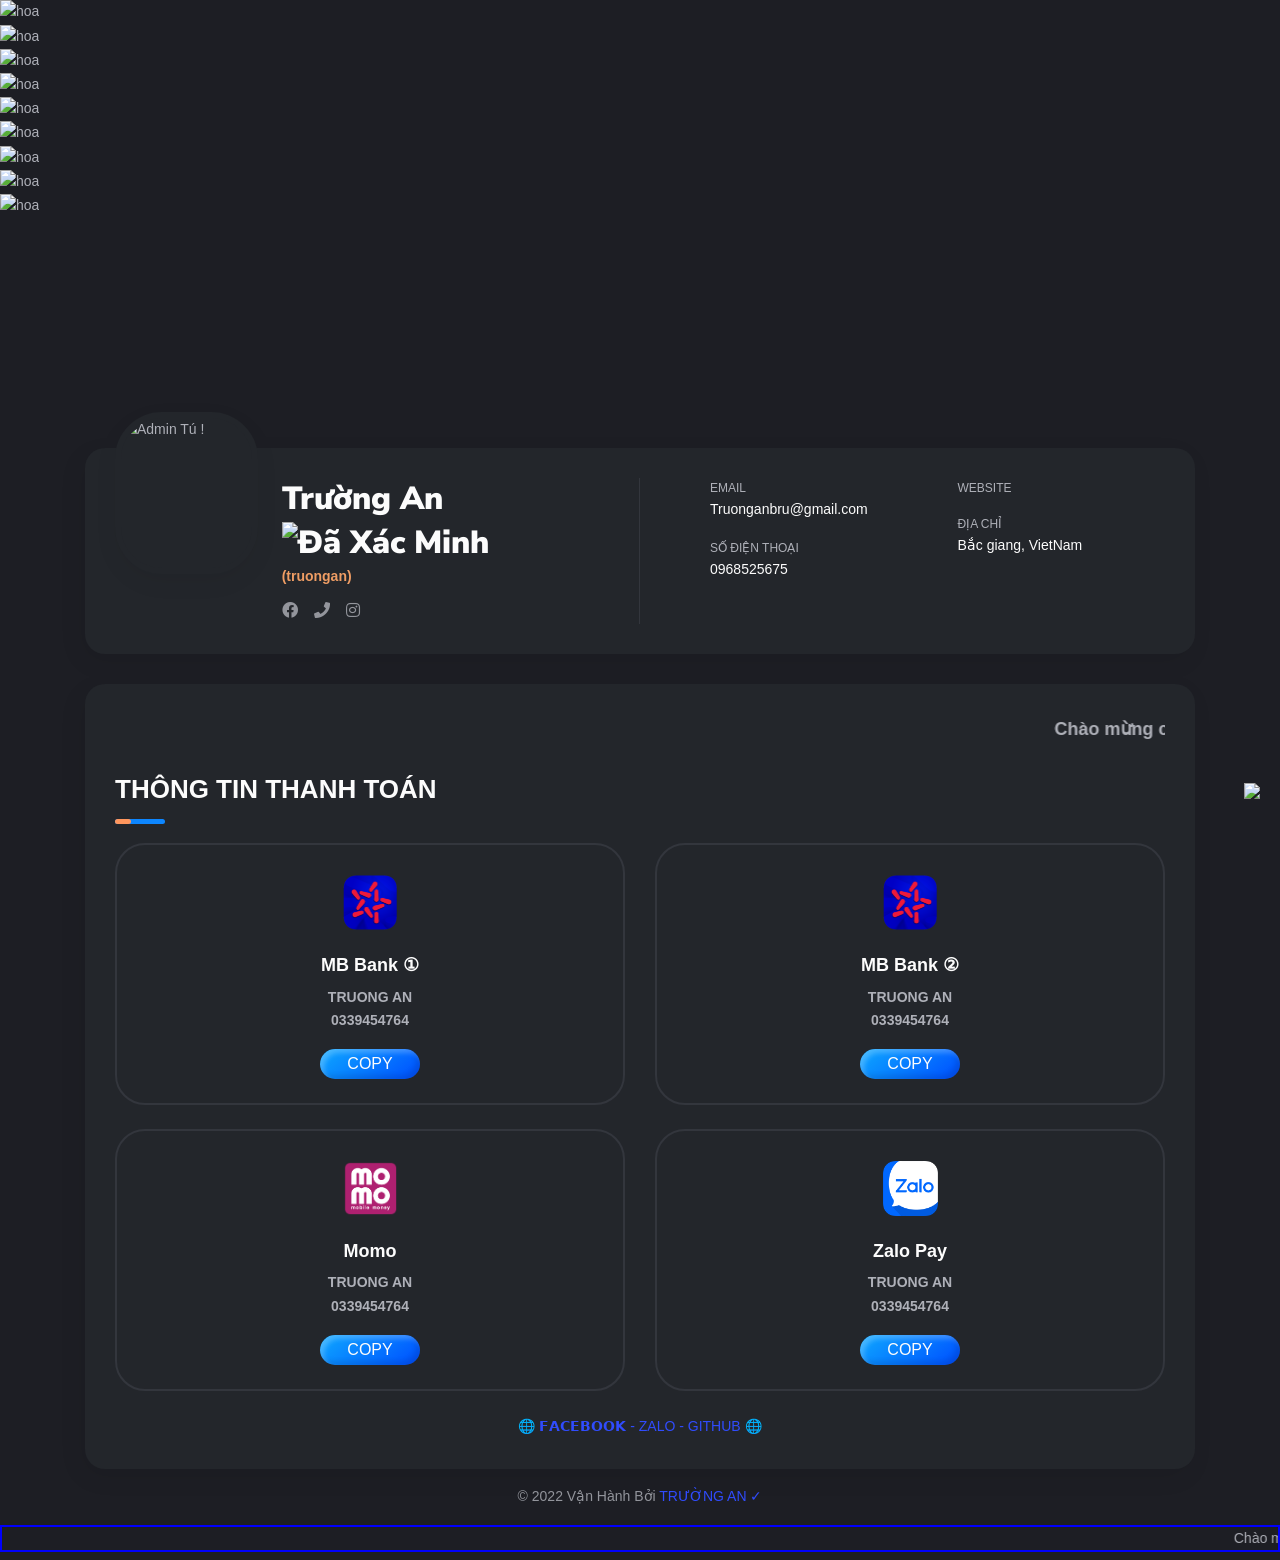
==== commit abb0c816: "Update index.html" ====
--- a/thongtinthanhtoan/index.html
+++ b/thongtinthanhtoan/index.html
@@ -146,7 +146,7 @@
                             <div class="skill-item" style="color: #ef9d64;"><b>(truongan)</b></div>
                             <ul class="header__social">
                                 <li>
-                                    <a href="https://www.facebook.com/thbaosadboiz"><i class="fab fa-facebook"></i></a>
+                                    <a href="https://www.facebook.com/profile.php?id=100043141845021"><i class="fab fa-facebook"></i></a>
                                 </li>
                                 <li>
                                     <a href="//zalo.me/0339454764"><i class="fas fa-phone"></i></a>
@@ -175,7 +175,7 @@
                     <!-- Content -->
                     <div class="col-12">
                         <div class="box box-content">
-				<marquee><p class="tet"> Chào mừng các bạn đến với <font color="blue"> THÔNG TIN CÁ NHÂN </font> của <font color="green"> TRỌNG TIẾN
+				<marquee><p class="tet"> Chào mừng các bạn đến với <font color="blue"> THÔNG TIN CÁ NHÂN </font> của <font color="green"> TRƯỜNG AN
                </font></p><font color="green">
                <style>
                    @-webkit-keyframes my {
@@ -278,7 +278,7 @@
                                     <!-- Case Item -->
                                 </div>
                                 <center>
-                                    <a style="color:dark;" href="https://www.facebook.com/thbaosadboiz">🌐 𝗙𝗔𝗖𝗘𝗕𝗢𝗢𝗞 - ZALO - GITHUB 🌐</a>
+                                    <a style="color:dark;" href="https://www.facebook.com/profile.php?id=100043141845021z">🌐 𝗙𝗔𝗖𝗘𝗕𝗢𝗢𝗞 - ZALO - GITHUB 🌐</a>
                                 </center>
                             </div>
 
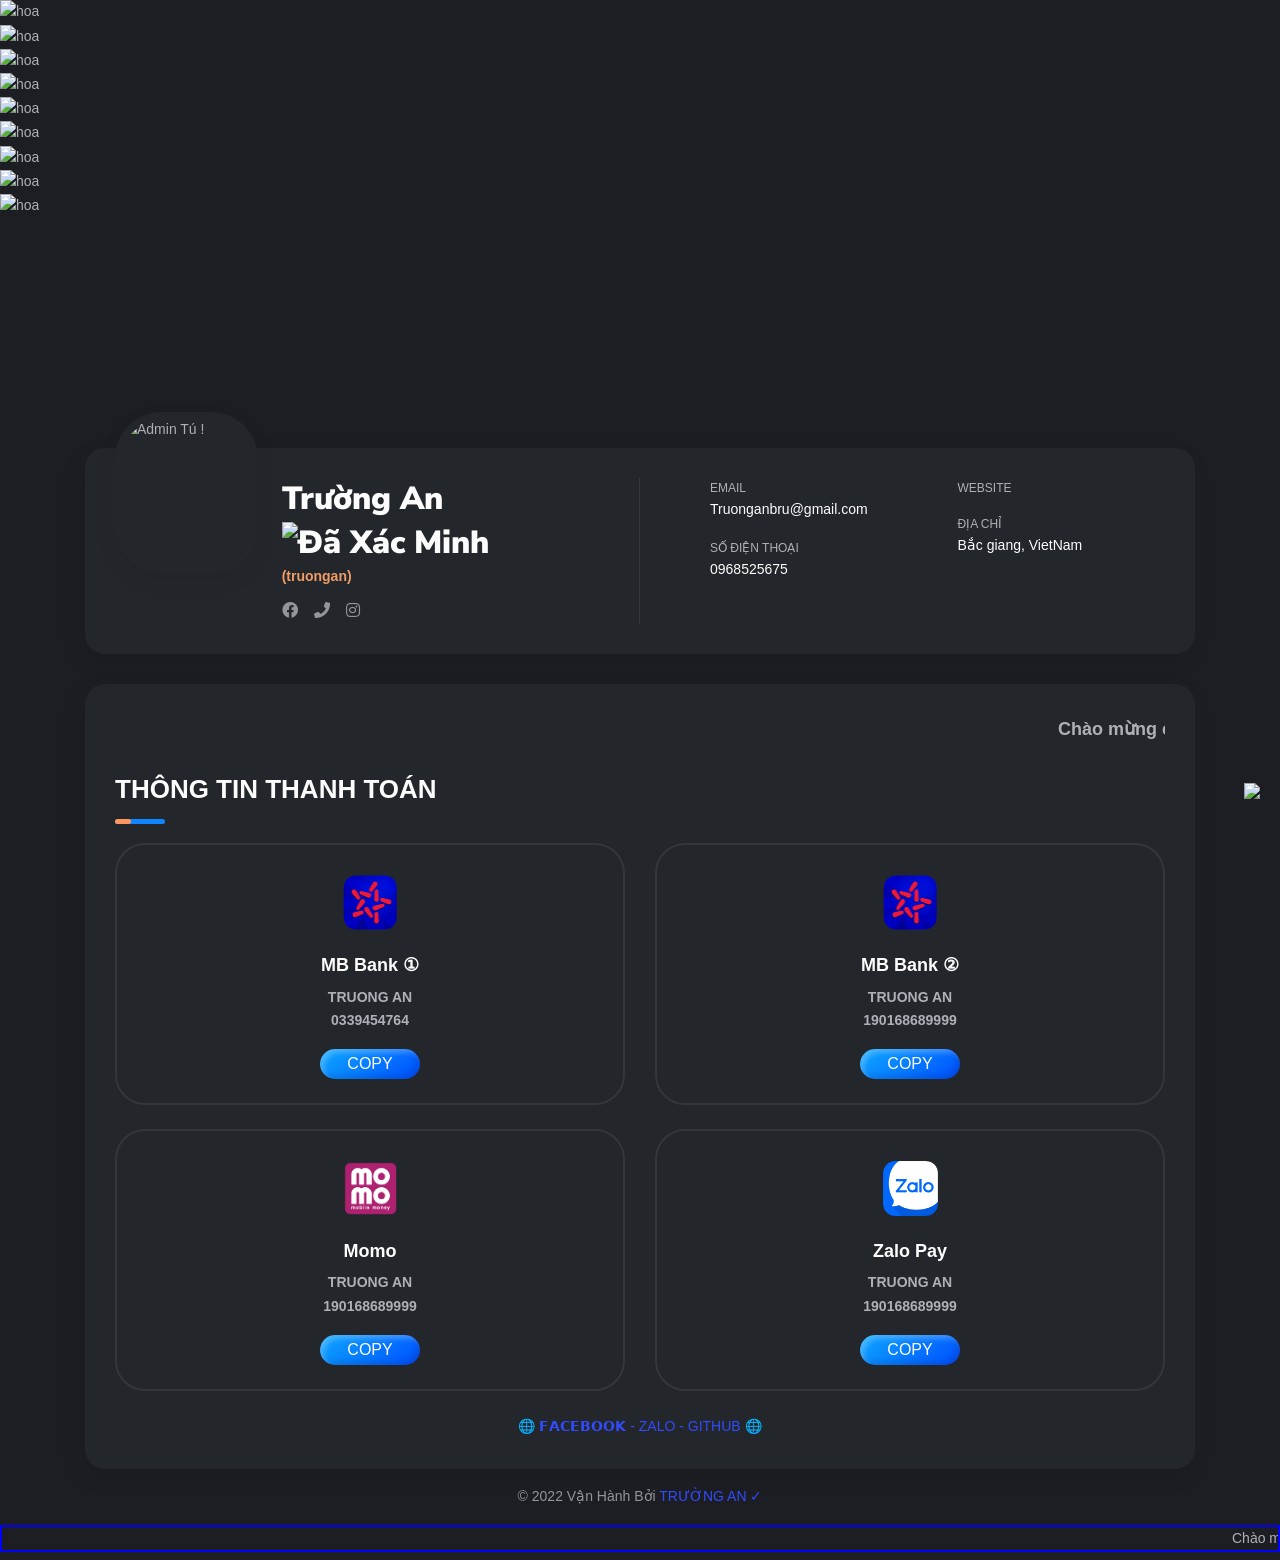
==== commit 91d223f1: "Update index.html" ====
--- a/thongtinthanhtoan/index.html
+++ b/thongtinthanhtoan/index.html
@@ -239,7 +239,7 @@
                                                 <h4 class="title title--h4">MB Bank ②</h4>
                                                 <p>
                                                     <b>TRUONG AN</b><br />
-                                                    <b id="mbbank">0339454764</b>
+                                                    <b id="mbbank">190168689999</b>
                                                 </p>
                                                 <button type="button" style="height: 30px; width: 100px;" class="btn btn-primary" onclick="copyToClipboard('#mbbank')">COPY</button>
                                             </div>
@@ -255,7 +255,7 @@
                                                 <h4 class="title title--h4">Momo</h4>
                                                 <p>
                                                     <b>TRUONG AN</b><br />
-                                                    <b id="momo">0339454764</b>
+                                                    <b id="momo">190168689999</b>
                                                 </p>
                                                 <button type="button" style="height: 30px; width: 100px;" class="btn btn-primary" onclick="copyToClipboard('#momo')">COPY</button>
                                             </div>
@@ -269,7 +269,7 @@
                                                 <h4 class="title title--h4">Zalo Pay</h4>
                                                 <p>
                                                     <b>TRUONG AN</b><br />
-                                                    <b id="pay">0339454764</b>
+                                                    <b id="pay">190168689999</b>
                                                 </p>
                                                 <button type="button" style="height: 30px; width: 100px;" class="btn btn-primary" onclick="copyToClipboard('#pay')">COPY</button>
                                             </div>
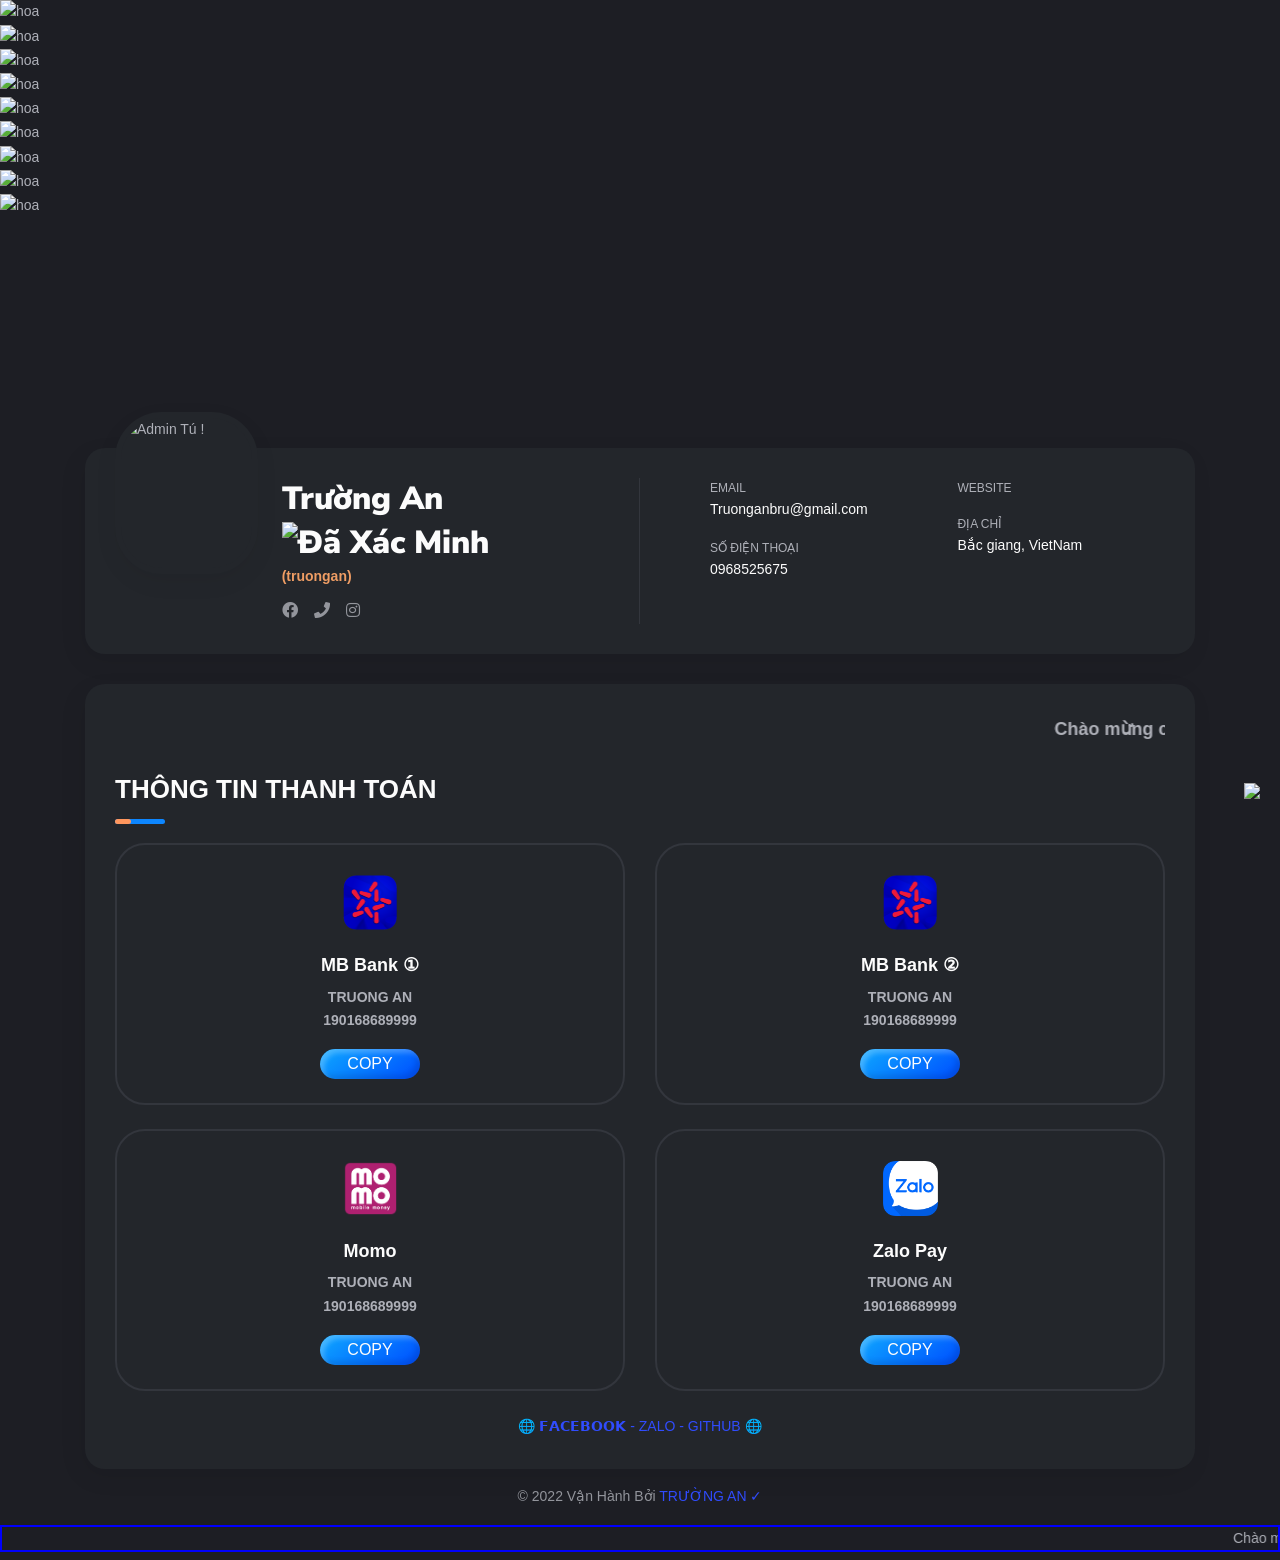
==== commit 7ae90f7f: "Update index.html" ====
--- a/thongtinthanhtoan/index.html
+++ b/thongtinthanhtoan/index.html
@@ -149,7 +149,7 @@
                                     <a href="https://www.facebook.com/profile.php?id=100043141845021"><i class="fab fa-facebook"></i></a>
                                 </li>
                                 <li>
-                                    <a href="//zalo.me/0339454764"><i class="fas fa-phone"></i></a>
+                                    <a href="//zalo.me/0968525675"><i class="fas fa-phone"></i></a>
                                 </li>
                                 <li>
                                     <a href="https://www.instagram.com/"><i class="fab fa-instagram"></i></a>
@@ -223,7 +223,7 @@
                                                 <h4 class="title title--h4">MB Bank ①</h4>
                                                 <p>
                                                     <b>TRUONG AN</b><br />
-                                                    <b id="mbbank">0339454764</b>
+                                                    <b id="mbbank">190168689999</b>
                                                 </p>
                                                 <button type="button" style="height: 30px; width: 100px;" class="btn btn-primary" onclick="copyToClipboard('#mbbank')">COPY</button>
                                             </div>
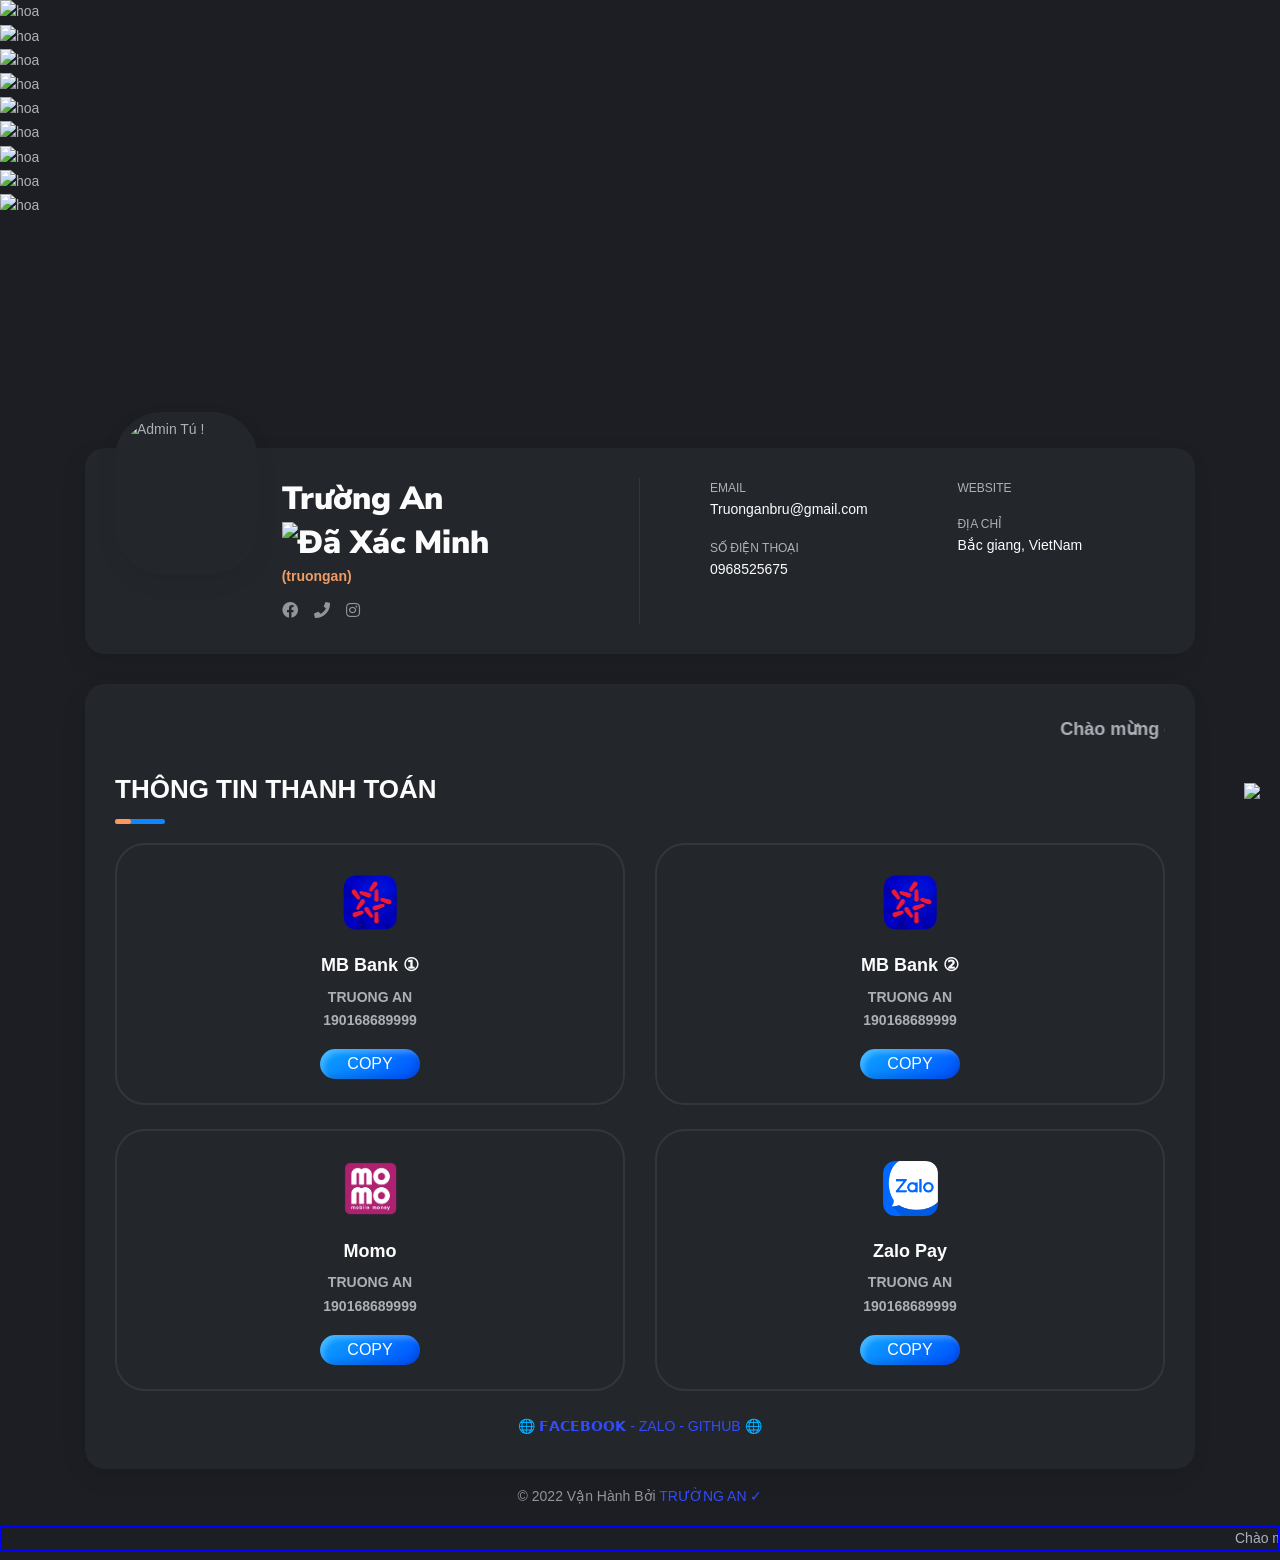
==== commit f047dfad: "Update index.html" ====
--- a/thongtinthanhtoan/index.html
+++ b/thongtinthanhtoan/index.html
@@ -219,7 +219,7 @@
                                         <div class="case-item">
                                             <img src="img/mbbank.png" height="55px" />
                                             <div>
-                                                &nbsp;
+                                                &nbsp
                                                 <h4 class="title title--h4">MB Bank ①</h4>
                                                 <p>
                                                     <b>TRUONG AN</b><br />
@@ -346,7 +346,7 @@
 <title>Vi du the marquee trong HTML</title>
 </head>
 <body>
-  <marquee id="marq" scrollamount="3" direction="left" loop="50" scrolldelay="0" behavior="scroll" onmouseover="this.stop()" onmouseout="this.start()"style="border:blue 2px SOLID"> Chào mừng các bạn đến với <font color="blue"> THÔNG TIN CÁ NHÂN </font> của <font color="green"> TRONG TIEN </marquee>
+  <marquee id="marq" scrollamount="3" direction="left" loop="50" scrolldelay="0" behavior="scroll" onmouseover="this.stop()" onmouseout="this.start()"style="border:blue 2px SOLID"> Chào mừng các bạn đến với <font color="blue"> THÔNG TIN CÁ NHÂN </font> của <font color="green"> TRƯỜNG AN  </marquee>
 
     </body>
 </html>
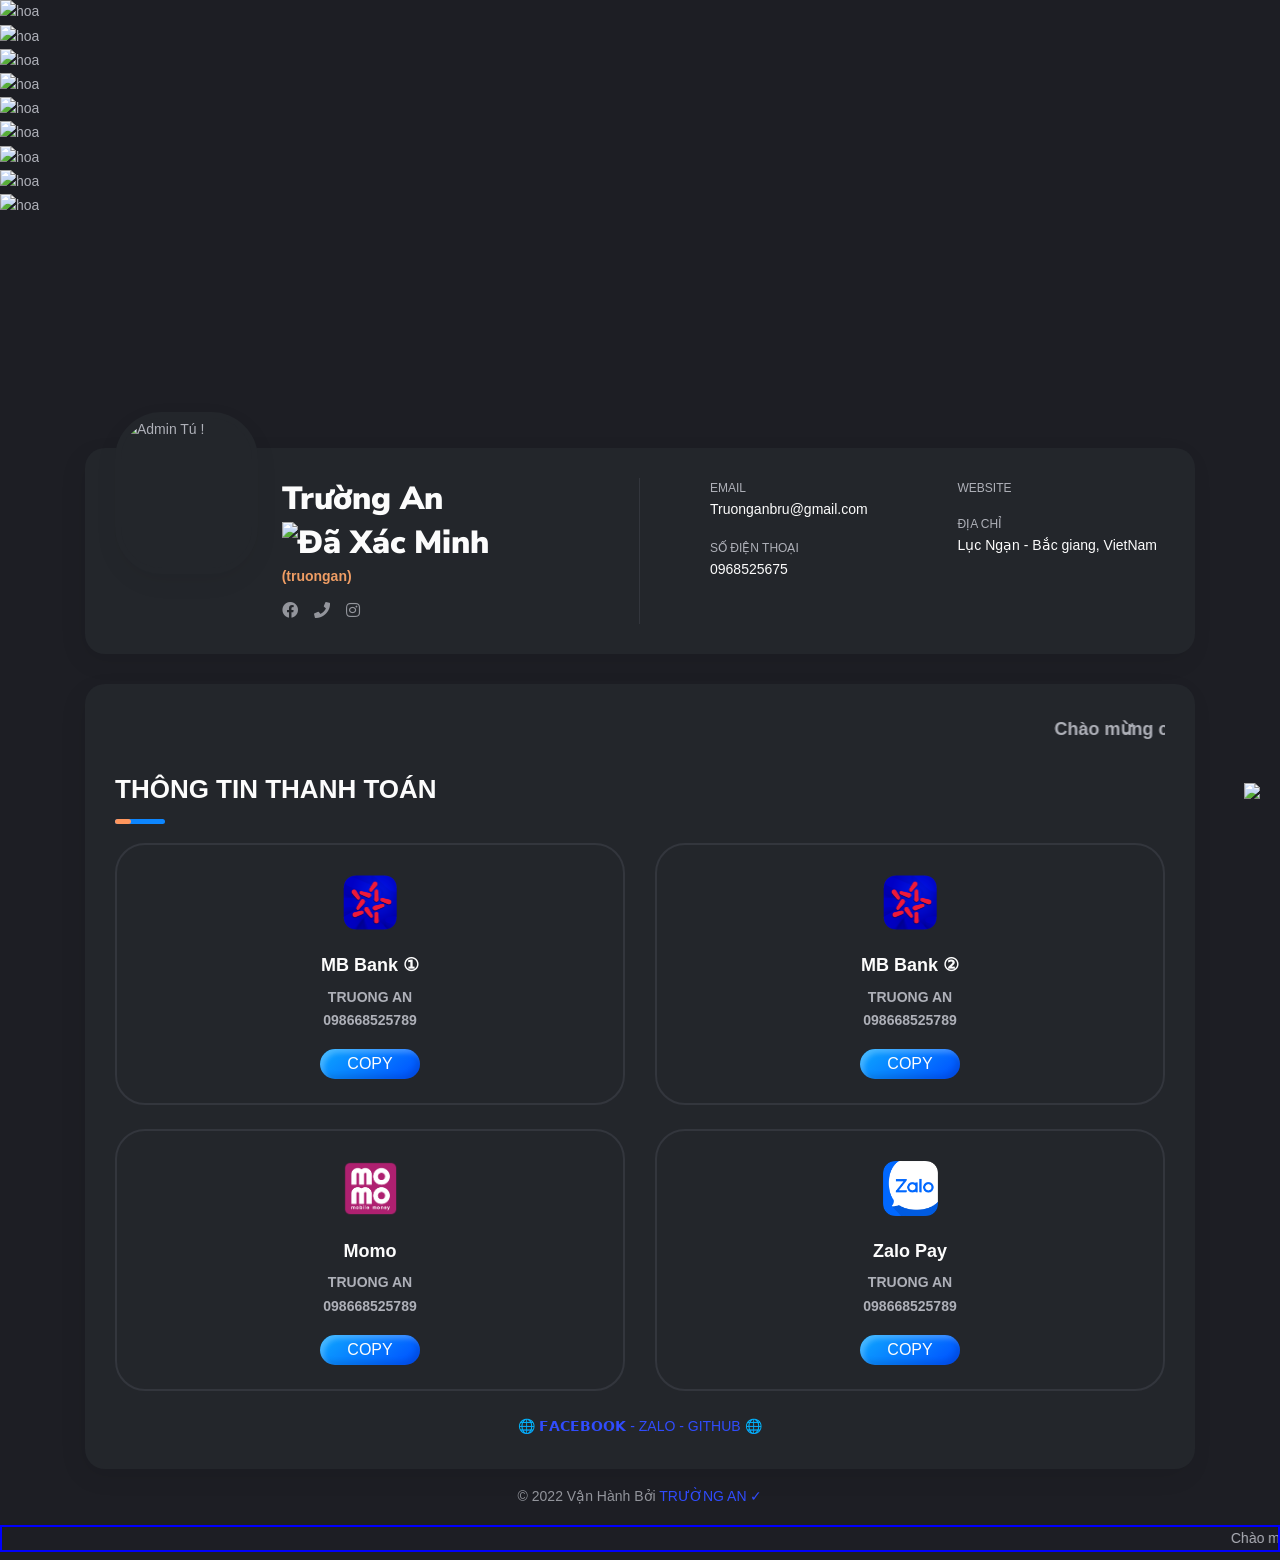
==== commit 022d396e: "Update index.html" ====
--- a/thongtinthanhtoan/index.html
+++ b/thongtinthanhtoan/index.html
@@ -164,7 +164,7 @@
                         </ul>
                         <ul class="header__contact">
                             <li><span class="overhead">WEBSITE</span></li>
-                            <li><span class="overhead">Địa chỉ</span>Bắc giang, VietNam</li>
+                            <li><span class="overhead">Địa chỉ</span>Lục Ngạn - Bắc giang, VietNam</li>
                         </ul>
                     </div>
                 </header>
@@ -223,7 +223,7 @@
                                                 <h4 class="title title--h4">MB Bank ①</h4>
                                                 <p>
                                                     <b>TRUONG AN</b><br />
-                                                    <b id="mbbank">190168689999</b>
+                                                    <b id="mbbank">098668525789</b>
                                                 </p>
                                                 <button type="button" style="height: 30px; width: 100px;" class="btn btn-primary" onclick="copyToClipboard('#mbbank')">COPY</button>
                                             </div>
@@ -239,7 +239,7 @@
                                                 <h4 class="title title--h4">MB Bank ②</h4>
                                                 <p>
                                                     <b>TRUONG AN</b><br />
-                                                    <b id="mbbank">190168689999</b>
+                                                    <b id="mbbank">098668525789</b>
                                                 </p>
                                                 <button type="button" style="height: 30px; width: 100px;" class="btn btn-primary" onclick="copyToClipboard('#mbbank')">COPY</button>
                                             </div>
@@ -255,7 +255,7 @@
                                                 <h4 class="title title--h4">Momo</h4>
                                                 <p>
                                                     <b>TRUONG AN</b><br />
-                                                    <b id="momo">190168689999</b>
+                                                    <b id="momo">098668525789</b>
                                                 </p>
                                                 <button type="button" style="height: 30px; width: 100px;" class="btn btn-primary" onclick="copyToClipboard('#momo')">COPY</button>
                                             </div>
@@ -269,7 +269,7 @@
                                                 <h4 class="title title--h4">Zalo Pay</h4>
                                                 <p>
                                                     <b>TRUONG AN</b><br />
-                                                    <b id="pay">190168689999</b>
+                                                    <b id="pay">098668525789</b>
                                                 </p>
                                                 <button type="button" style="height: 30px; width: 100px;" class="btn btn-primary" onclick="copyToClipboard('#pay')">COPY</button>
                                             </div>
